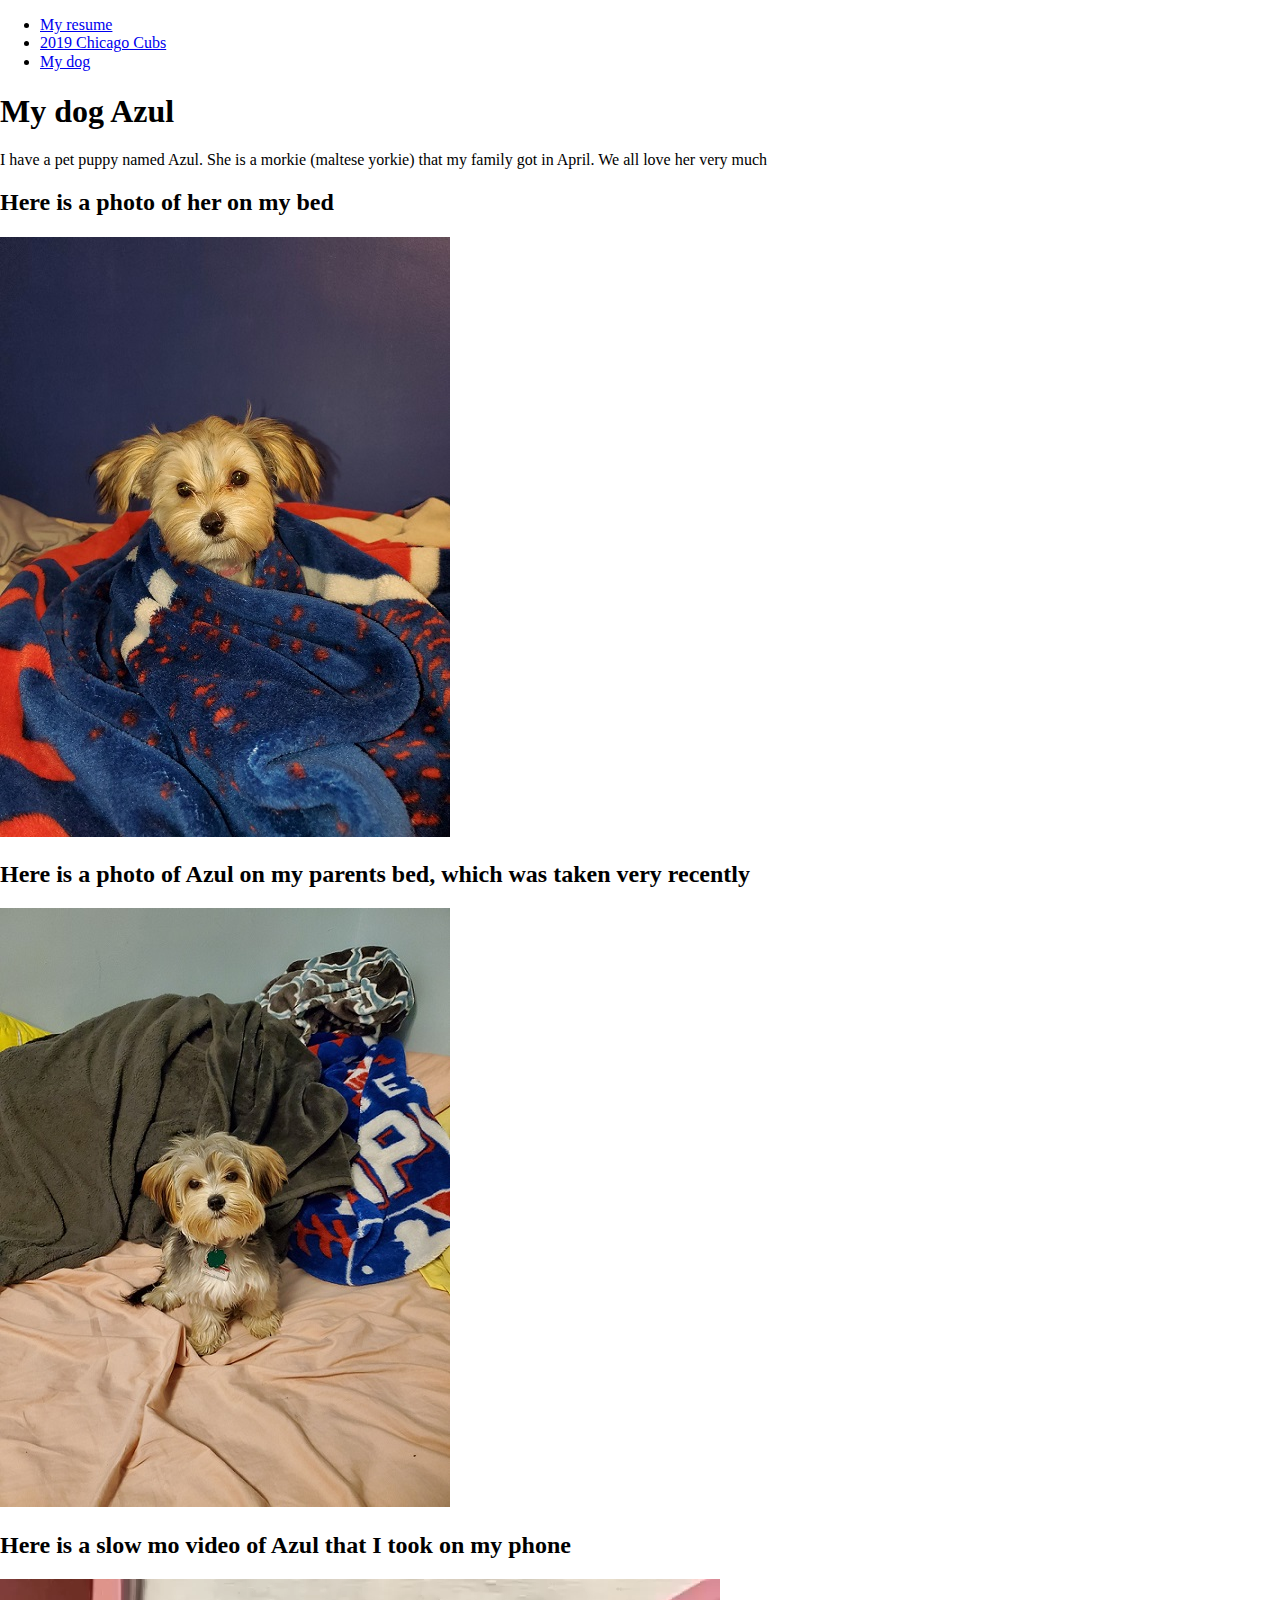
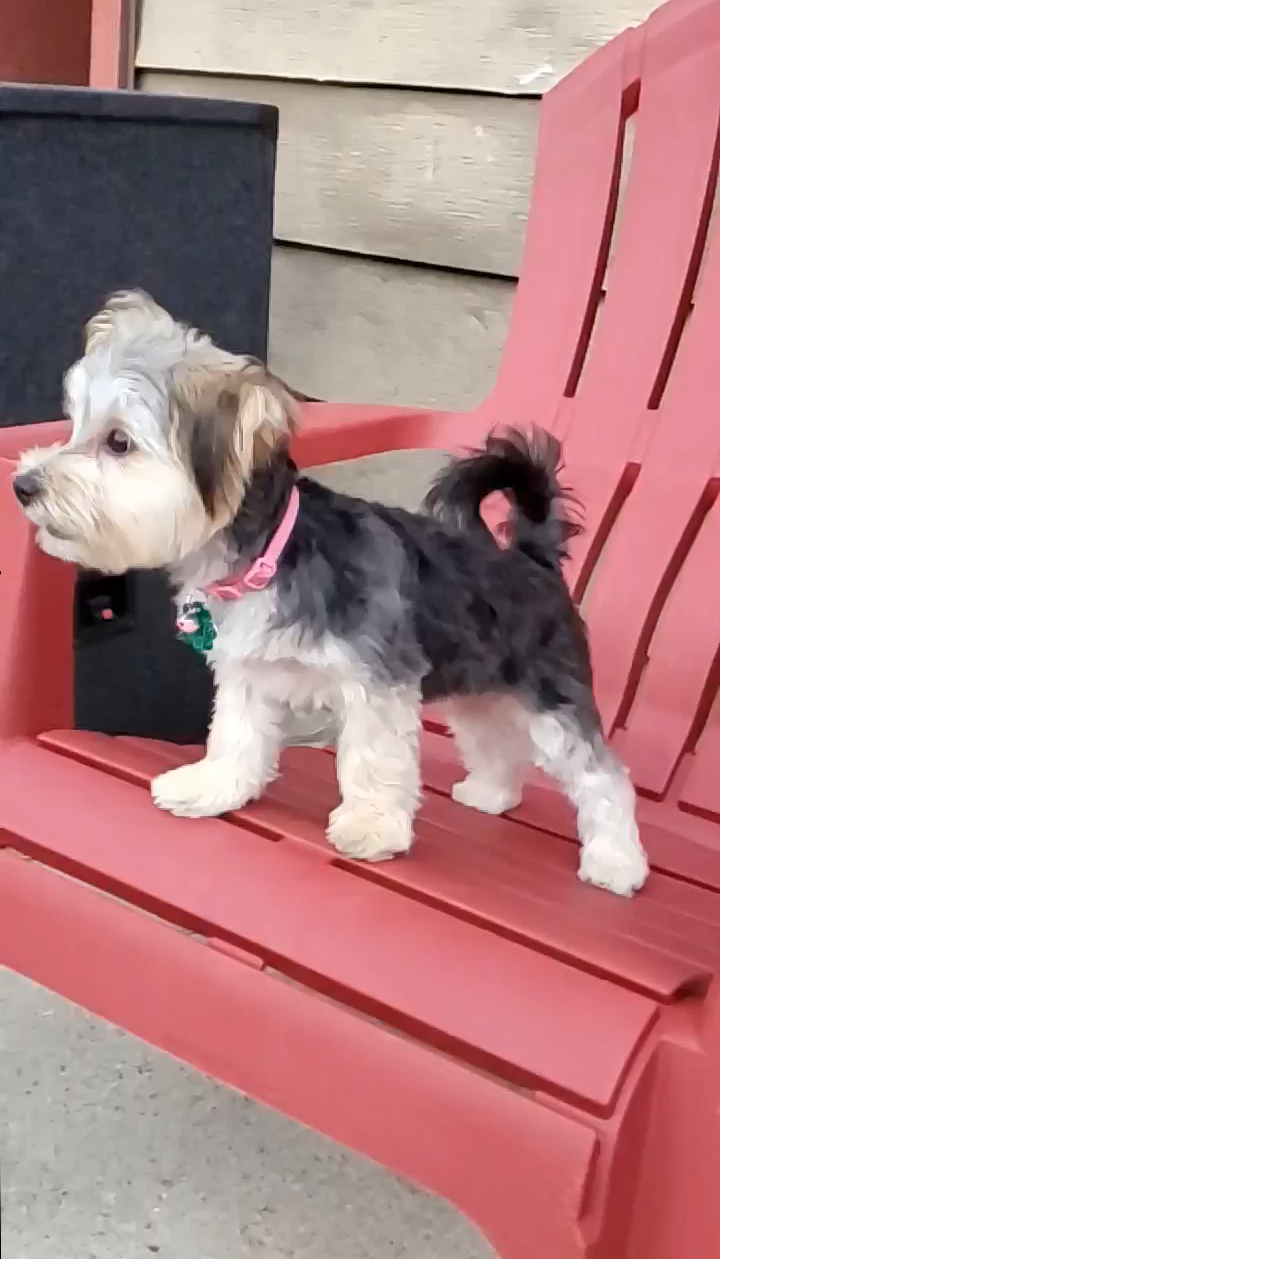
==== azul_page.html @ ef5378aa "added reset css link to cubs and azul pages" ====
<!DOCTYPE html>
<html lang="en">
  <head>
    <meta charset="UTF-8">
    <link rel="stylesheet" href="css/normalize.css"/>
    <title>My Dog</title>
  </head>
  <body>
    <nav>
      <ul>
        <li><a href="index.html">My resume</a>
        <li><a href="cubs_page.html">2019 Chicago Cubs</a>
        <li><a href="azul_page.html">My dog</a>
      </ul>
    </nav>
    <h1>My dog Azul</h1>
    <p>I have a pet puppy named Azul. She is a morkie (maltese yorkie) that my family got in April. We all love her very much</p>
    <h2>Here is a photo of her on my bed</h2>
    <img src="media/azul2.jpg" alt="Azul on bed">
    <h2>Here is a photo of Azul on my parents bed, which was taken very recently</h2>
    <img src="media/azul1.jpg" alt="Azul on parent's bed">
    <h2>Here is a slow mo video of Azul that I took on my phone</h2>
    <video width="720" height="1280" controls>
      <source src="media/azulVideo.mp4" type="video/mp4">
    </video>
  </body>
 </html>
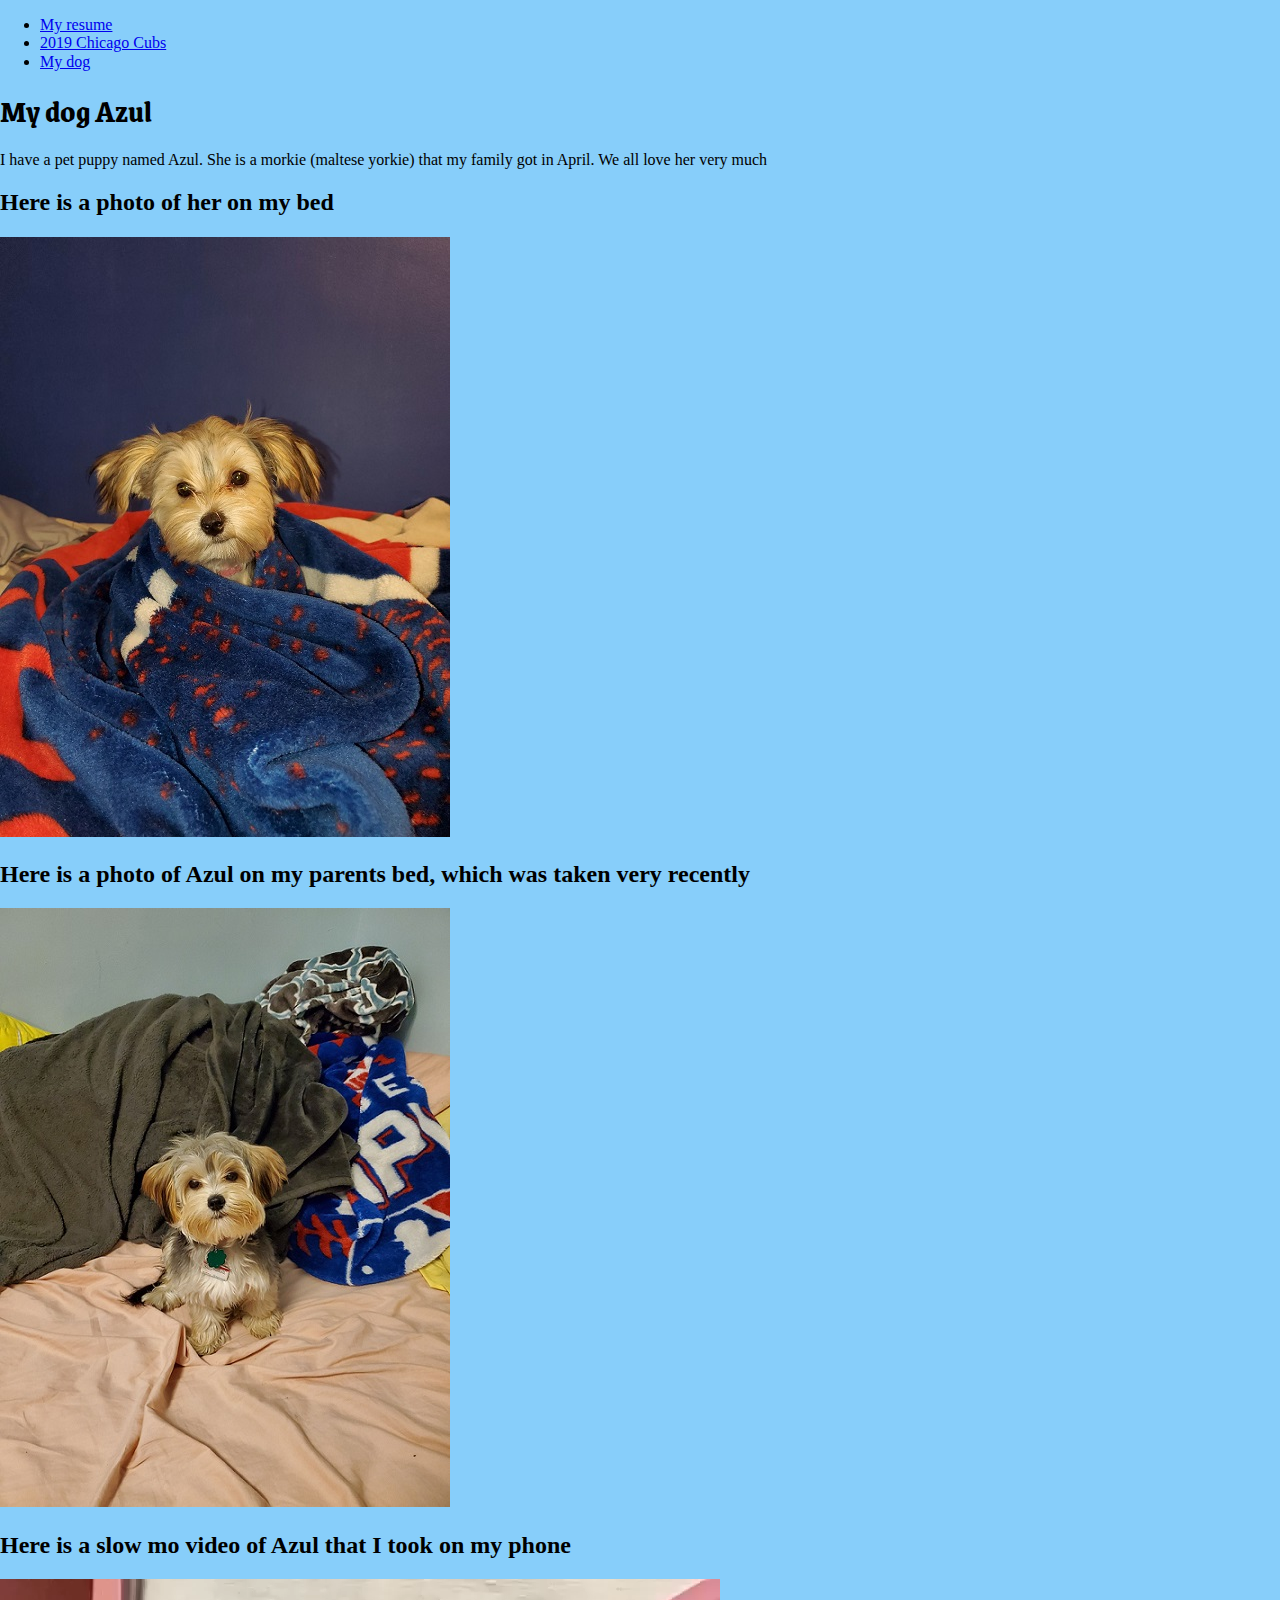
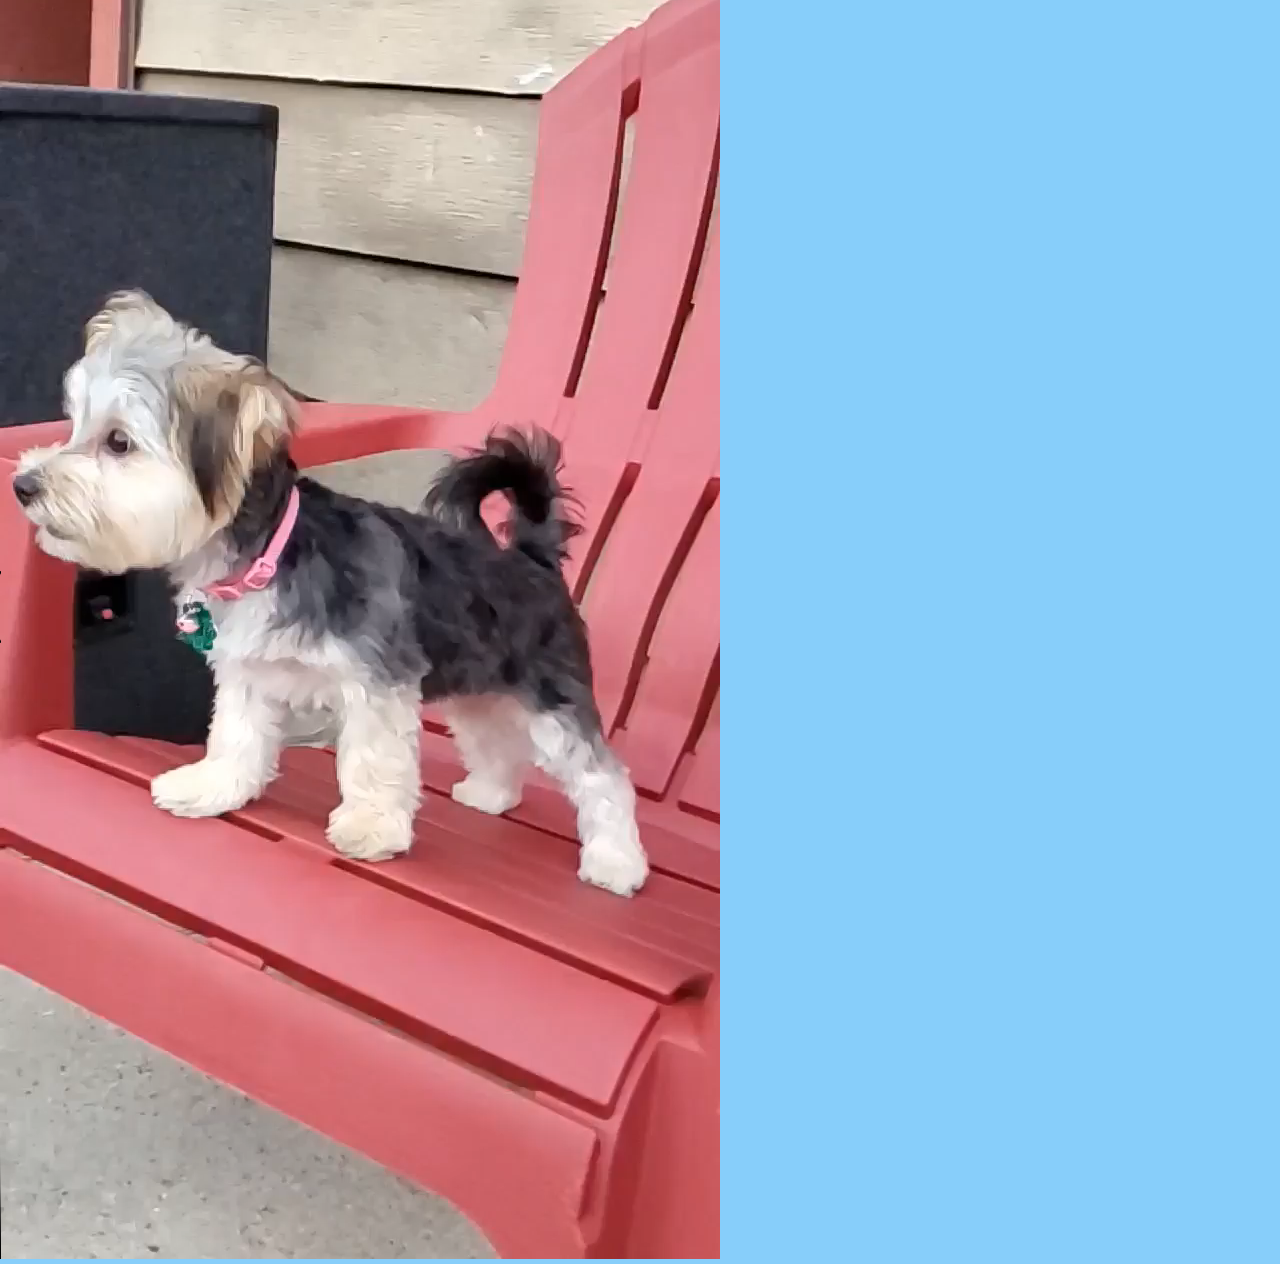
==== commit a1c5d4e1: "added css" ====
--- a/azul_page.html
+++ b/azul_page.html
@@ -3,6 +3,8 @@
   <head>
     <meta charset="UTF-8">
     <link rel="stylesheet" href="css/normalize.css"/>
+	<link rel="stylesheet" href="css/style.css"/>
+	<link href="https://fonts.googleapis.com/css?family=Grenze&display=swap" rel="stylesheet">
     <title>My Dog</title>
   </head>
   <body>
--- a/css/style.css
+++ b/css/style.css
@@ -0,0 +1,9 @@
+body {
+	background-color: rgb(135,206,250)
+}
+h1 {
+	font-family: 'Grenze', serif;
+}
+p {
+	font-family: "Palatino Linotype", "Book Antiqua", Palatino, serif
+}
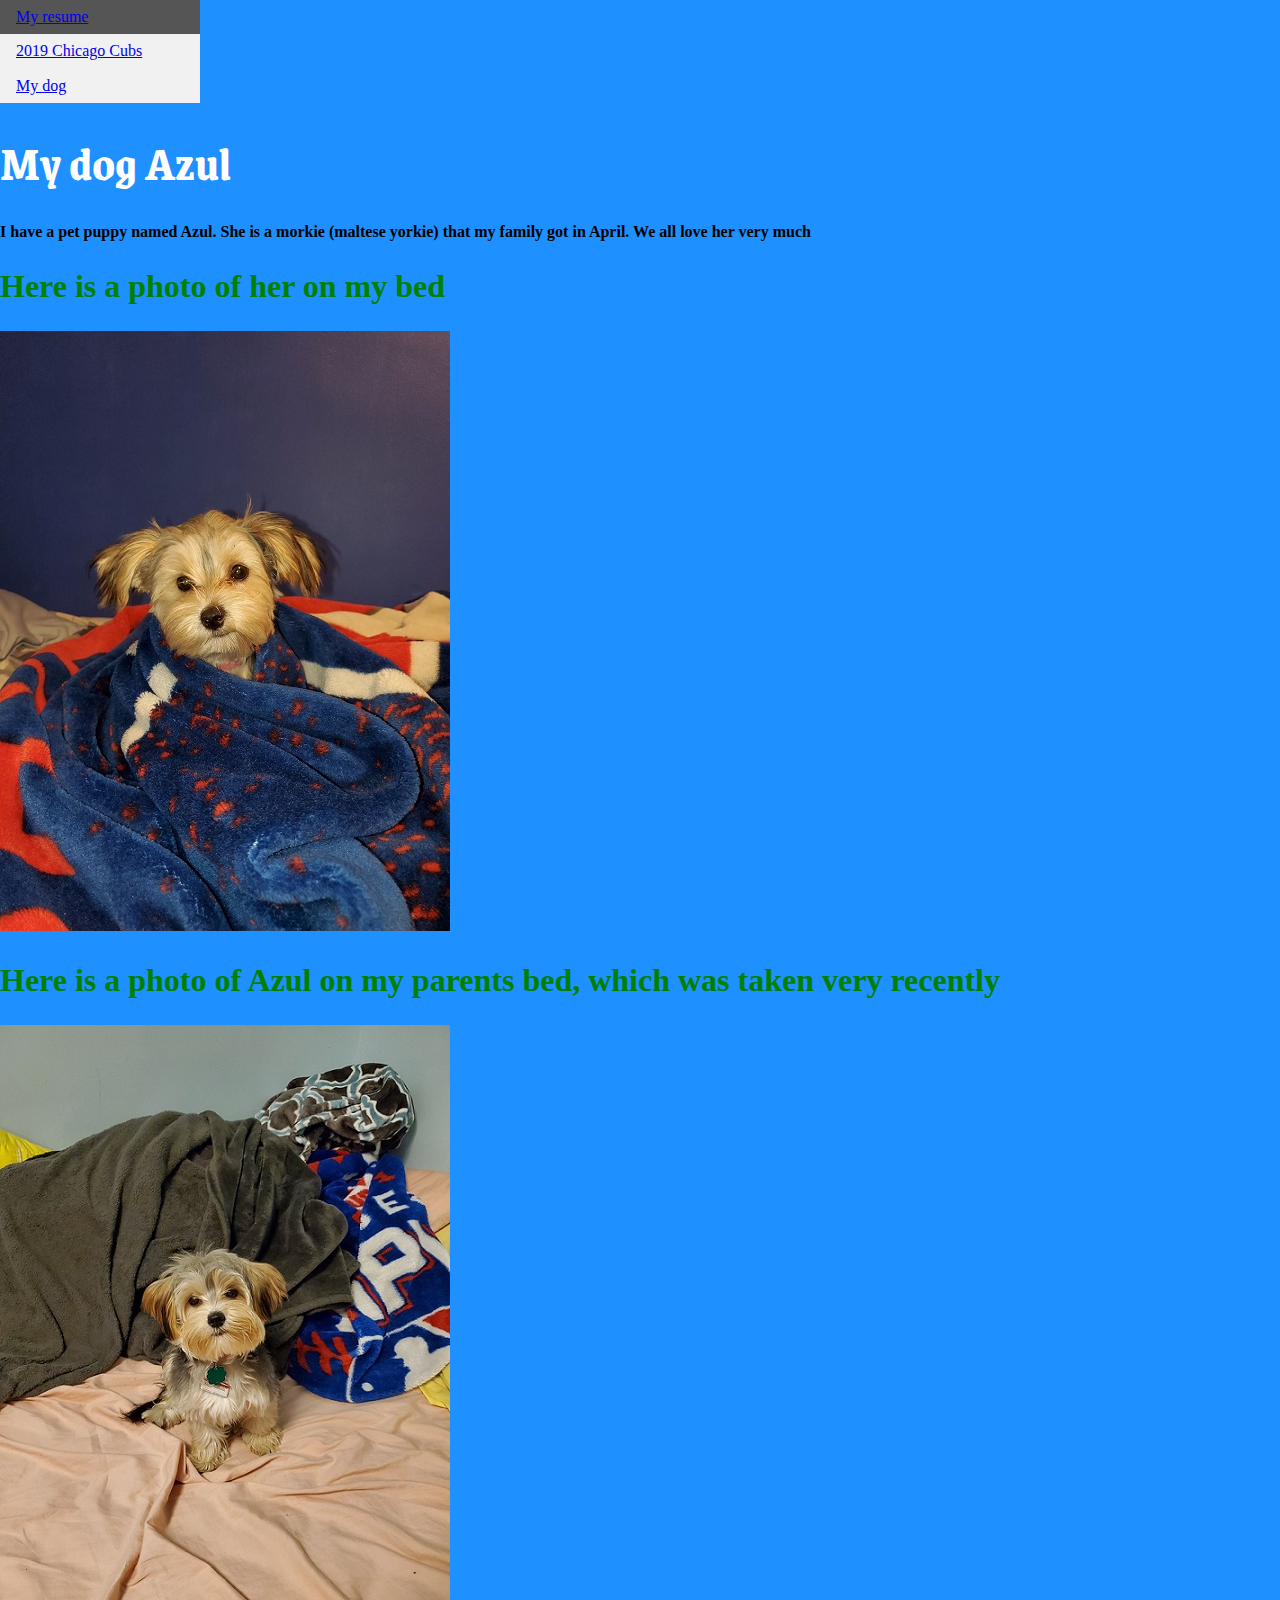
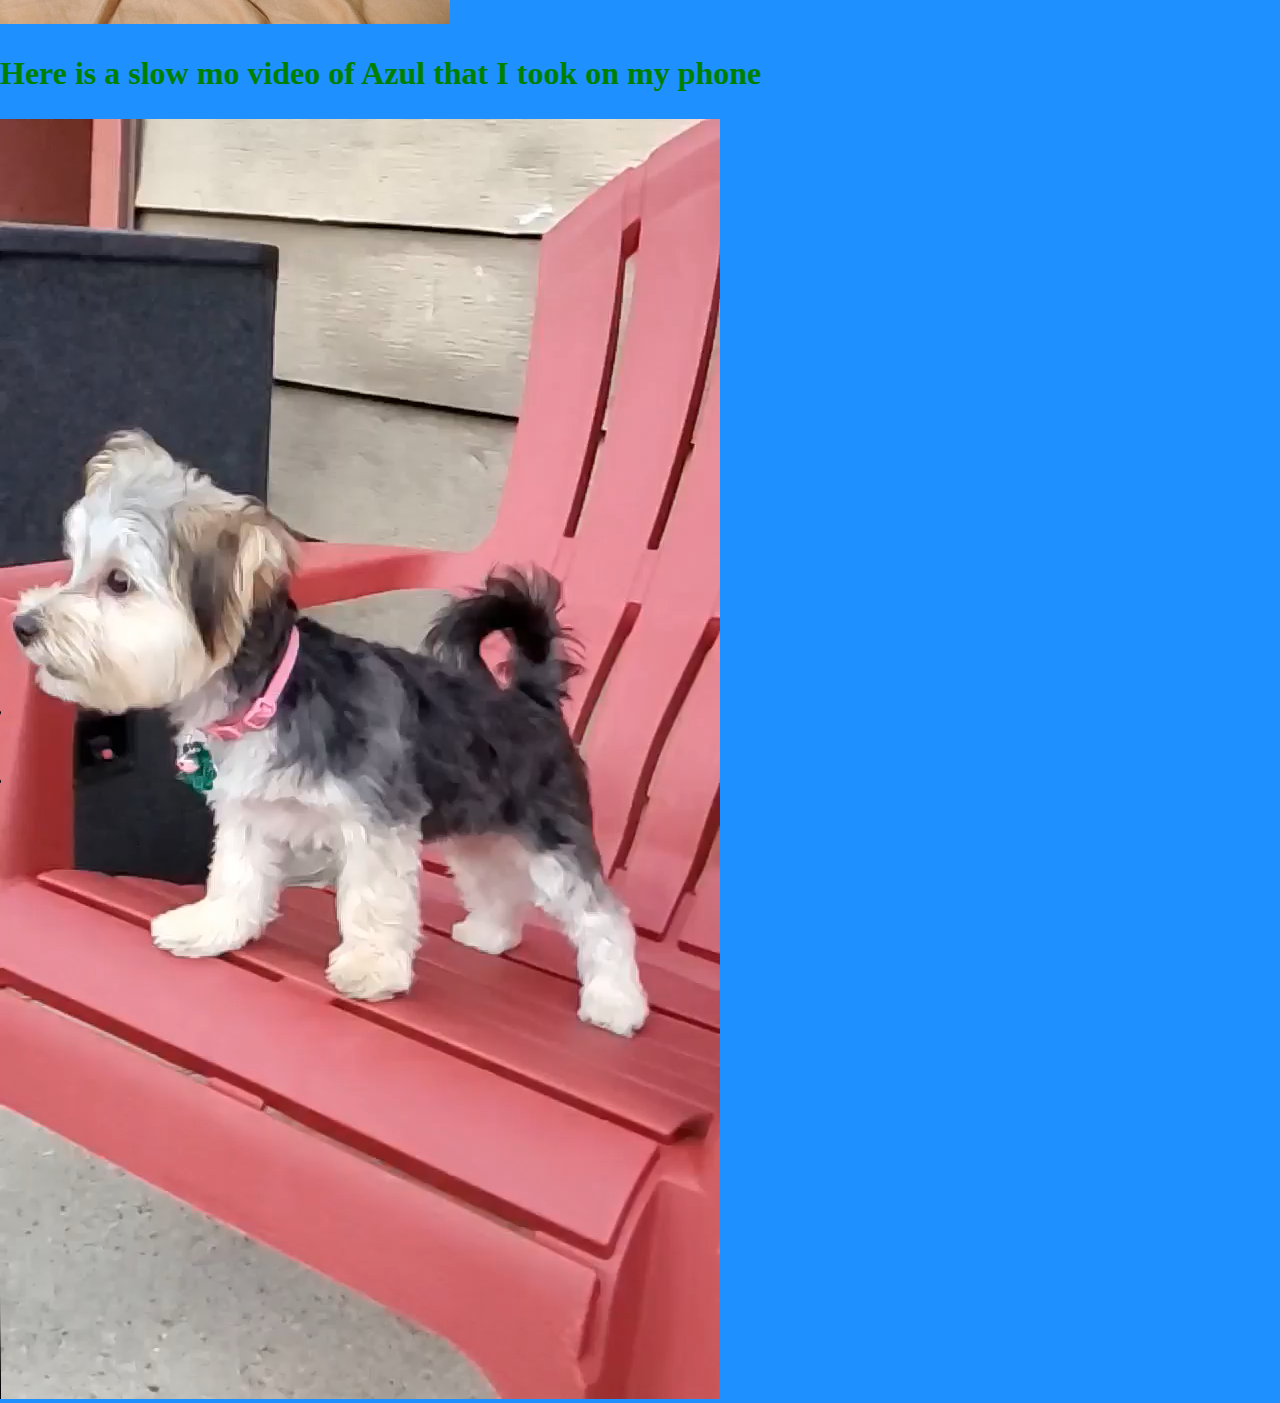
==== commit afbc2f7c: "made the nav cooler" ====
--- a/azul_page.html
+++ b/azul_page.html
@@ -3,16 +3,16 @@
   <head>
     <meta charset="UTF-8">
     <link rel="stylesheet" href="css/normalize.css"/>
-	<link rel="stylesheet" href="css/style.css"/>
-	<link href="https://fonts.googleapis.com/css?family=Grenze&display=swap" rel="stylesheet">
+    <link rel="stylesheet" href="css/style.css"/>
+    <link href="https://fonts.googleapis.com/css?family=Grenze&display=swap" rel="stylesheet">
     <title>My Dog</title>
   </head>
   <body>
     <nav>
-      <ul>
-        <li><a href="index.html">My resume</a>
-        <li><a href="cubs_page.html">2019 Chicago Cubs</a>
-        <li><a href="azul_page.html">My dog</a>
+      <ul class="nav">
+        <li class="nav"><a href="index.html">My resume</a>
+        <li class="nav"><a href="cubs_page.html">2019 Chicago Cubs</a>
+        <li class="nav"><a href="azul_page.html">My dog</a>
       </ul>
     </nav>
     <h1>My dog Azul</h1>
--- a/css/style.css
+++ b/css/style.css
@@ -1,9 +1,52 @@
 body {
-	background-color: rgb(135,206,250)
+  background-color: rgb(30,144,255)
+
 }
 h1 {
 	font-family: 'Grenze', serif;
+  color: white;
+  font-size: 3em;
+}
+h2 {
+  color: green;
+  font-size: 2em;
+}
+h3 {
+  color: rgb(178,34,34);
+  font-style: italic;
+  font-size: 1.5em
 }
 p {
-	font-family: "Palatino Linotype", "Book Antiqua", Palatino, serif
+	font-family: "Palatino Linotype", "Book Antiqua", Palatino, serif;
+  font-size: 100%;
+  font-weight: bold;
 }
+ul.a {
+  list-style-type: square;
+  background: rgb(178,34,34);
+  padding: 1em;
+  margin-right: 100em;
+}
+li.a {
+  background: #ffe5e5;
+}
+ul.nav {
+  list-style-type: none;
+  margin: 0;
+  padding: 0;
+  width: 200px;
+  background-color: #f1f1f1;
+}
+li.nav {
+  display: block;
+  color: #000;
+  padding: 8px 16px;
+  text-decoration: none;
+}
+li.nav:hover {
+  background-color: #555;
+  color: white;
+}
+#work {
+  color: black;
+}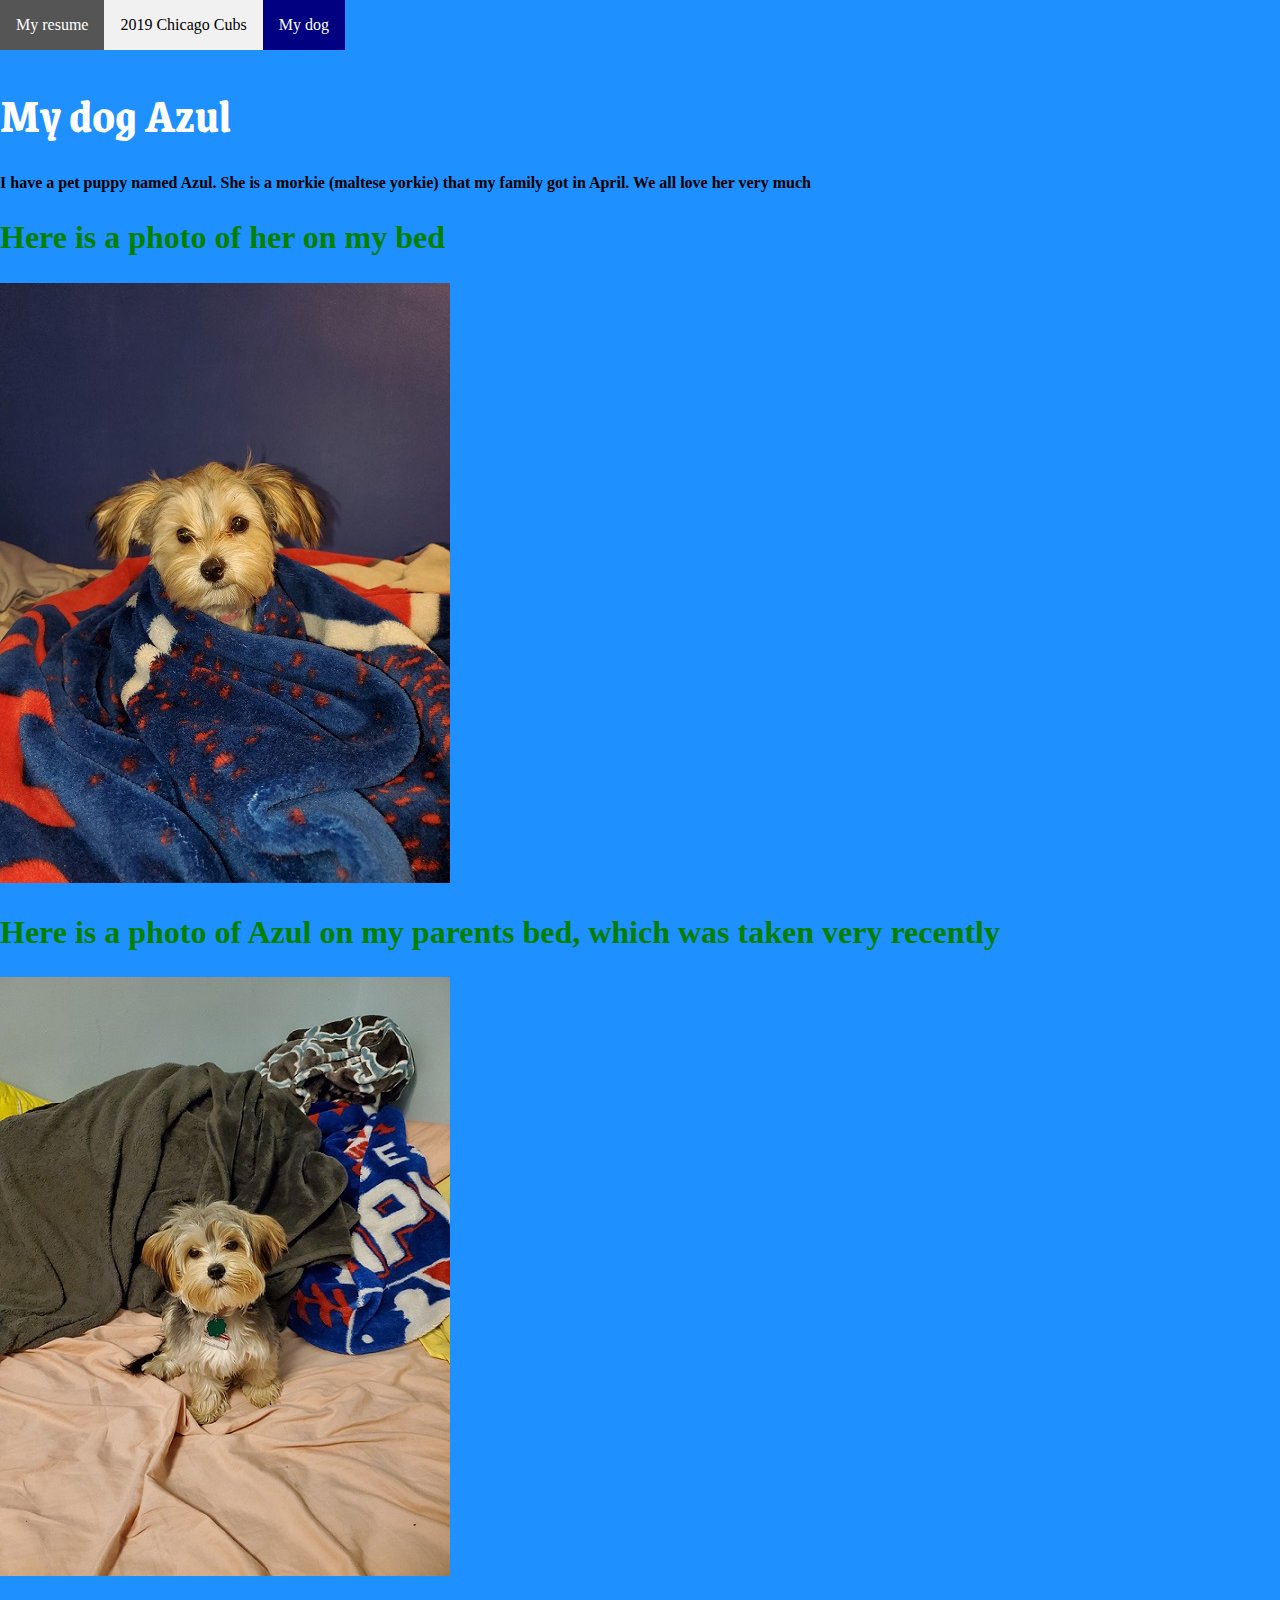
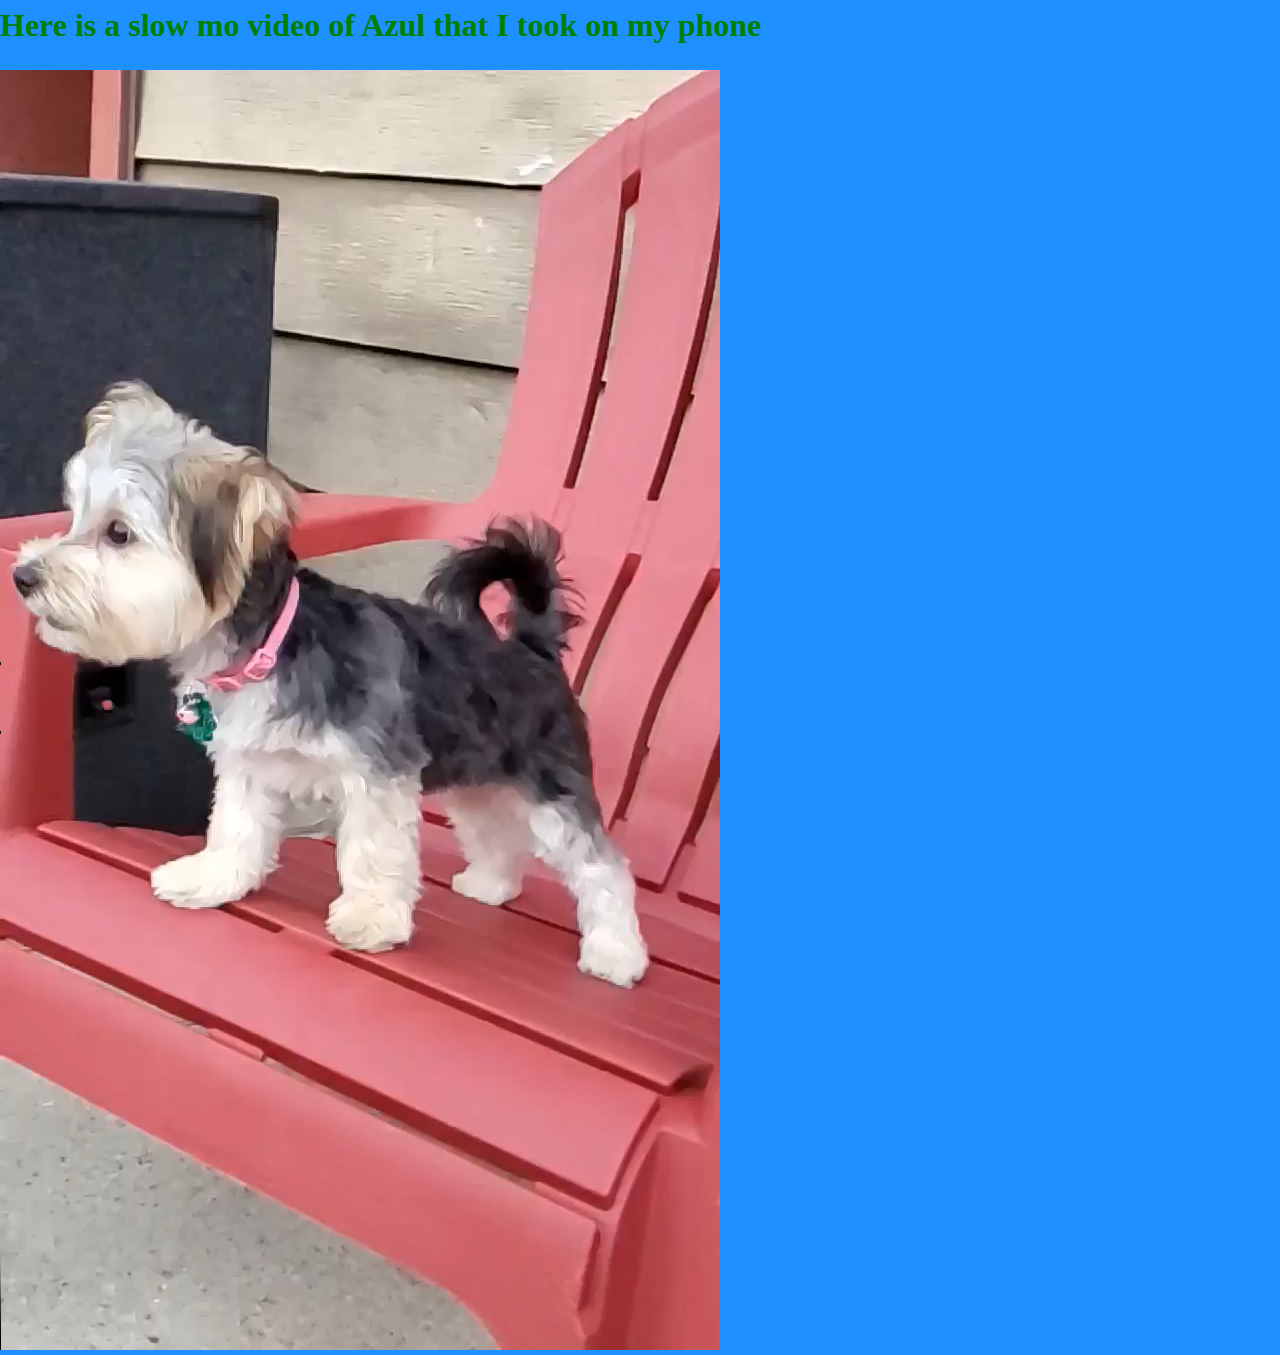
==== commit a5a07311: "currently updating nav to try and make it centered" ====
--- a/azul_page.html
+++ b/azul_page.html
@@ -8,11 +8,11 @@
     <title>My Dog</title>
   </head>
   <body>
-    <nav>
-      <ul class="nav">
-        <li class="nav"><a href="index.html">My resume</a>
-        <li class="nav"><a href="cubs_page.html">2019 Chicago Cubs</a>
-        <li class="nav"><a href="azul_page.html">My dog</a>
+    <nav id="nav_bar">
+      <ul>
+        <li><a href="index.html">My resume</a>
+        <li><a href="cubs_page.html">2019 Chicago Cubs</a>
+        <li><a class="active" href="azul_page.html">My dog</a>
       </ul>
     </nav>
     <h1>My dog Azul</h1>
--- a/css/style.css
+++ b/css/style.css
@@ -25,25 +25,38 @@
   list-style-type: square;
   background: rgb(178,34,34);
   padding: 1em;
+  width: 20em;
   margin-right: 100em;
 }
 li.a {
   background: #ffe5e5;
+  text-align: left;
 }
-ul.nav {
+nav#nav_bar ul {
   list-style-type: none;
   margin: 0;
   padding: 0;
-  width: 200px;
+  overflow: hidden;
+  text-align: center;
+  display: inline-block;
+}
+nav#nav_bar ul li {
+  float: left;
+  position: relative;
   background-color: #f1f1f1;
 }
-li.nav {
+nav#nav_bar ul li a {
   display: block;
   color: #000;
-  padding: 8px 16px;
+  padding: 1em 1em;
+  text-align: center;
   text-decoration: none;
 }
-li.nav:hover {
+nav#nav_bar ul li a.active {
+  background-color: rgb(0,0,128);
+  color: white;
+}
+nav#nav_bar ul li a:hover:not(.active) {
   background-color: #555;
   color: white;
 }
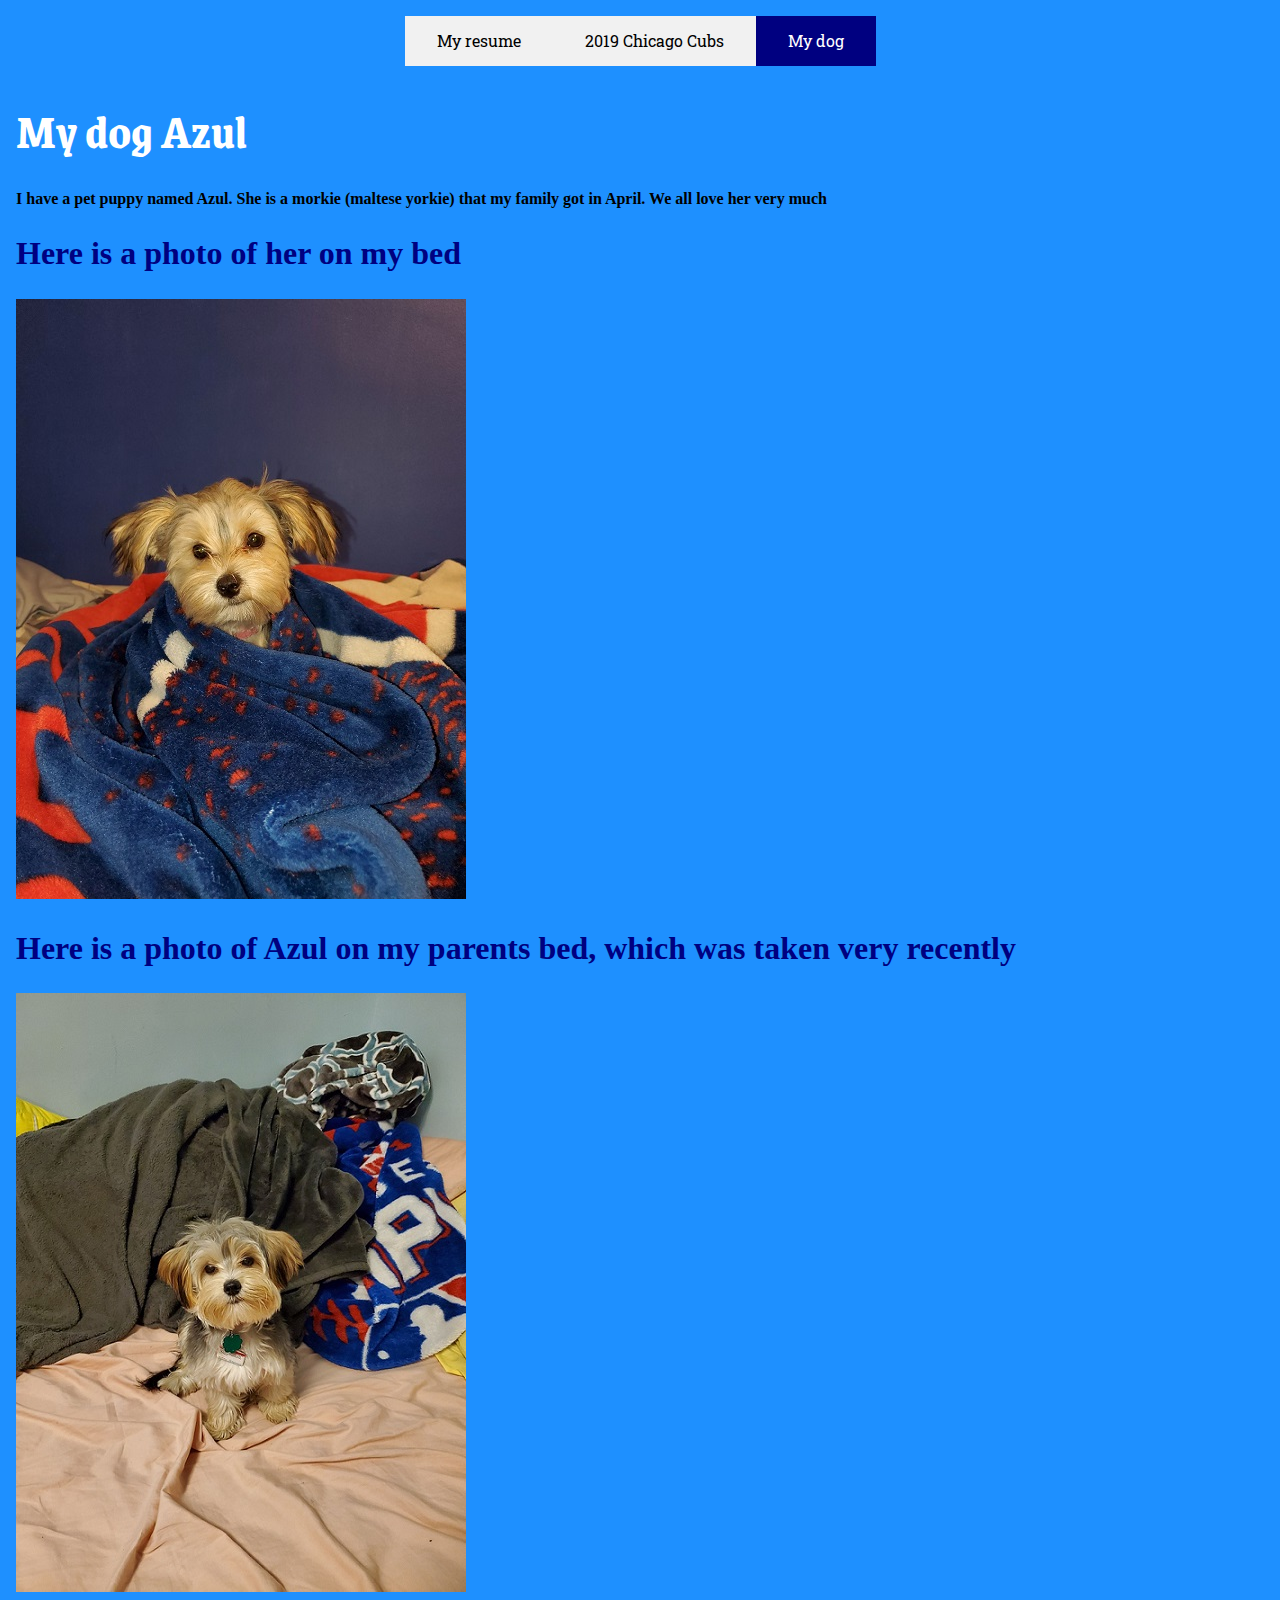
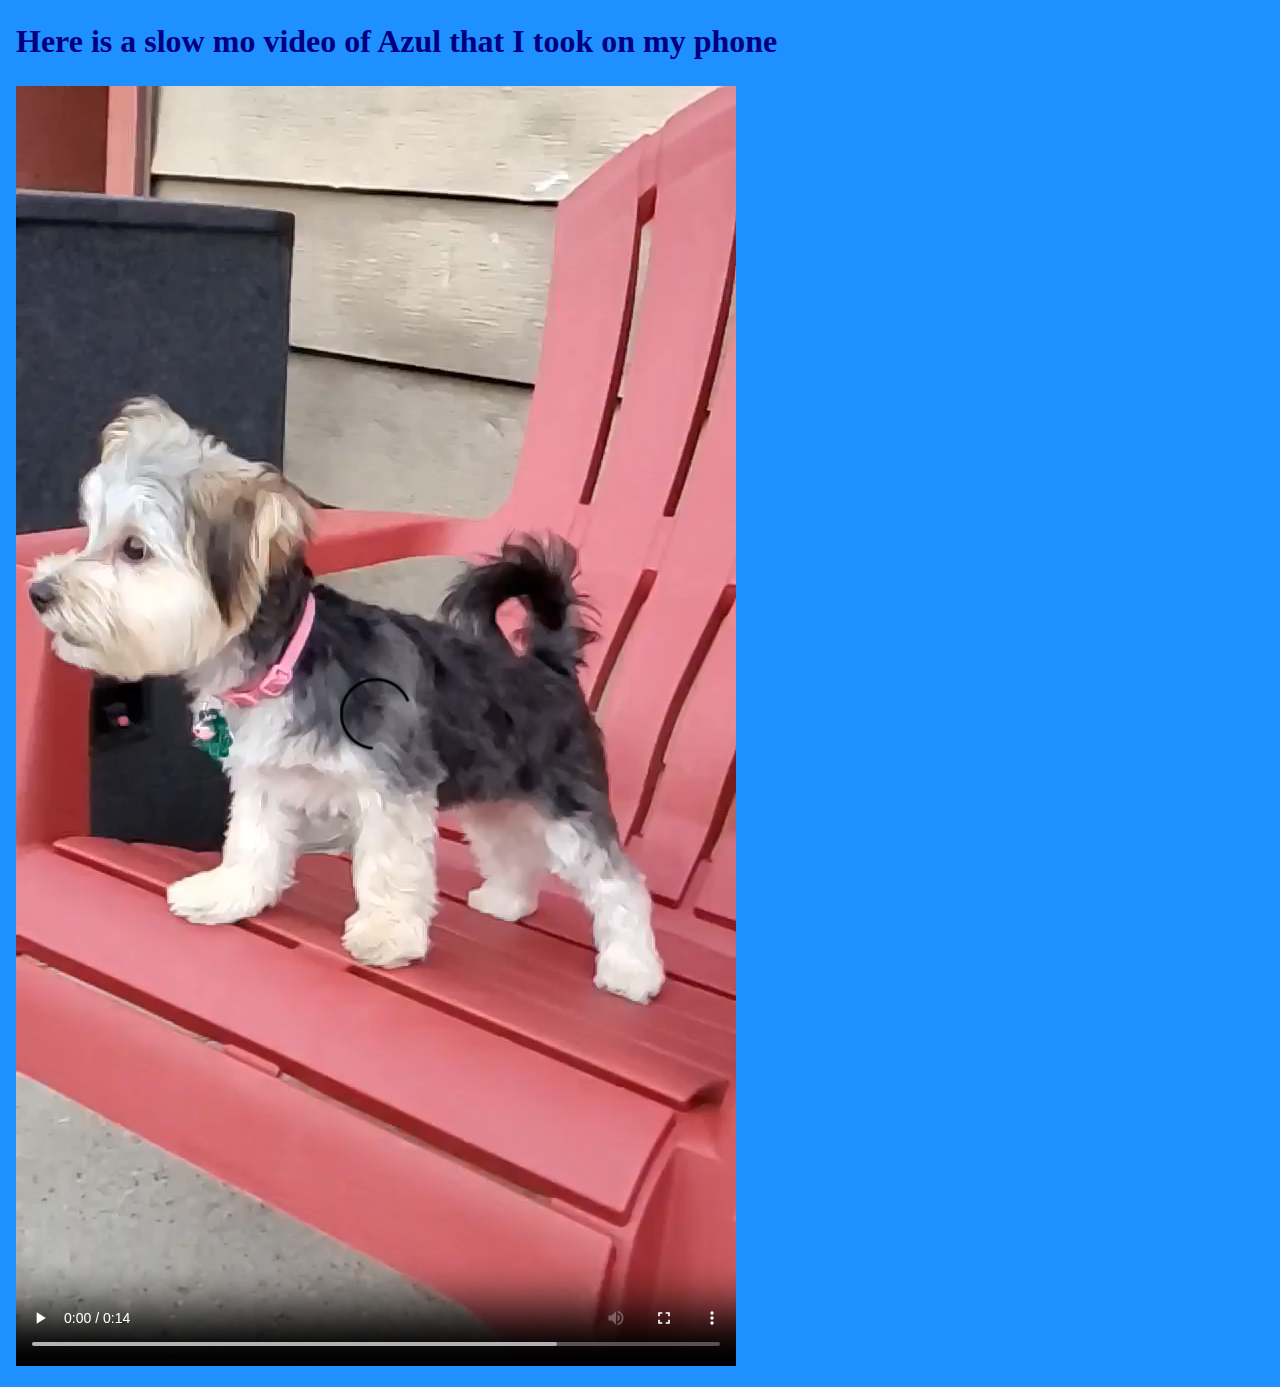
==== commit 1185a62c: "added some customization for cub page" ====
--- a/azul_page.html
+++ b/azul_page.html
@@ -5,6 +5,7 @@
     <link rel="stylesheet" href="css/normalize.css"/>
     <link rel="stylesheet" href="css/style.css"/>
     <link href="https://fonts.googleapis.com/css?family=Grenze&display=swap" rel="stylesheet">
+    <link href="https://fonts.googleapis.com/css?family=Roboto+Slab&display=swap" rel="stylesheet">
     <title>My Dog</title>
   </head>
   <body>
--- a/css/style.css
+++ b/css/style.css
@@ -1,6 +1,7 @@
+/*Stuff for all 5 pages*/
 body {
-  background-color: rgb(30,144,255)
-
+  background-color: rgb(30,144,255);
+  margin: 1em;
 }
 h1 {
 	font-family: 'Grenze', serif;
@@ -8,7 +9,7 @@
   font-size: 3em;
 }
 h2 {
-  color: green;
+  color: rgb(0,0,128);
   font-size: 2em;
 }
 h3 {
@@ -21,23 +22,14 @@
   font-size: 100%;
   font-weight: bold;
 }
-ul.a {
-  list-style-type: square;
-  background: rgb(178,34,34);
-  padding: 1em;
-  width: 20em;
-  margin-right: 100em;
-}
-li.a {
-  background: #ffe5e5;
-  text-align: left;
+nav#nav_bar {
+  text-align: center;
 }
 nav#nav_bar ul {
   list-style-type: none;
   margin: 0;
   padding: 0;
   overflow: hidden;
-  text-align: center;
   display: inline-block;
 }
 nav#nav_bar ul li {
@@ -48,18 +40,76 @@
 nav#nav_bar ul li a {
   display: block;
   color: #000;
-  padding: 1em 1em;
+  padding: 1em 2em;
   text-align: center;
   text-decoration: none;
+  font-family: 'Roboto Slab', serif; 
 }
 nav#nav_bar ul li a.active {
   background-color: rgb(0,0,128);
   color: white;
 }
 nav#nav_bar ul li a:hover:not(.active) {
-  background-color: #555;
+  background-color: rgb(255,0,0);
+  color: white;
+}
+
+/*Stuff for index.html*/
+#body-fixed {
+  background-color: rgb(30,144,255);
+  width:auto;
+  margin-left: auto;
+	margin-right: auto;
+}
+#basic-info {
+  background: radial-gradient(#1CB5E0 0%, #000851 100%);
+  width: 20%;
+  text-align: center;
   color: white;
 }
 #work {
   color: black;
+  font-family: 'Times New Roman', Times, serif;
+  font-size: 1em;
+  background: radial-gradient(#00C9FF 0%, #92FE9D 100%);
+  list-style-type: square;
+  padding: 1em;
+  width: 20em;
+  margin-right: 100em;
+}
+#skills{
+  color: black;
+  font-family: 'Times New Roman', Times, serif;
+  font-size: 1em;
+  background: radial-gradient(#00C9FF 0%, #92FE9D 100%);
+  list-style-type: square;
+  padding: 1em;
+  width: 20em;
+  margin-right: 100em;
+}
+
+/* stuff for cubs_page.html */
+#body-fluid {
+  width: 100%;
+  height: 100%;
+  background-image: url(http://chicago.cubs.mlb.com/chc/wrigleyfield100/images/wallpaper4.jpg);
+  background-repeat: no-repeat;
+  background-position: center;
+  background-size: cover;
+}
+img.cubsLogo {
+  border-radius: 50%;
+  float: right;
+}
+#record {
+  font-family: 'Grenze', serif;
+  color: aqua;
+  font-size: 2em;
+}
+h2.lineup {
+  color: rgb(255, 0, 0);
+  font-size: 2em;
+}
+#lineup {
+  color: white;
 }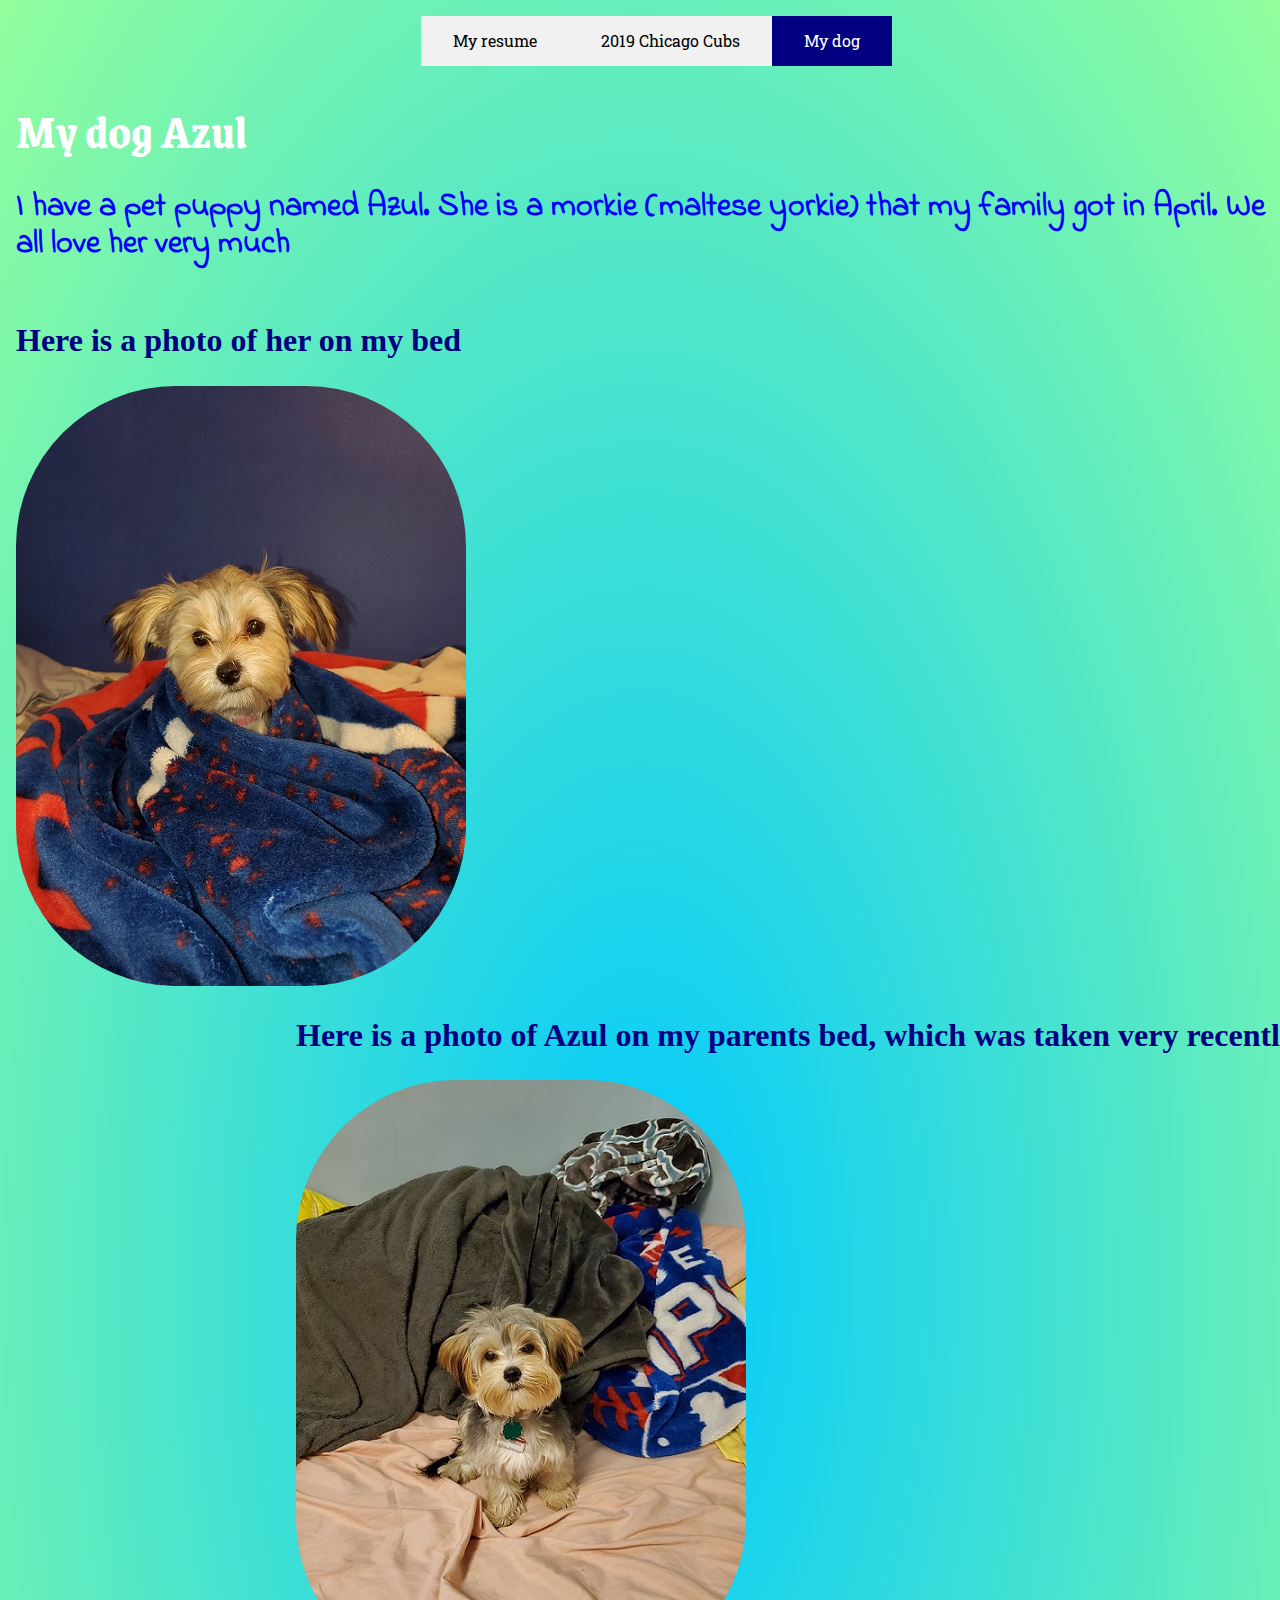
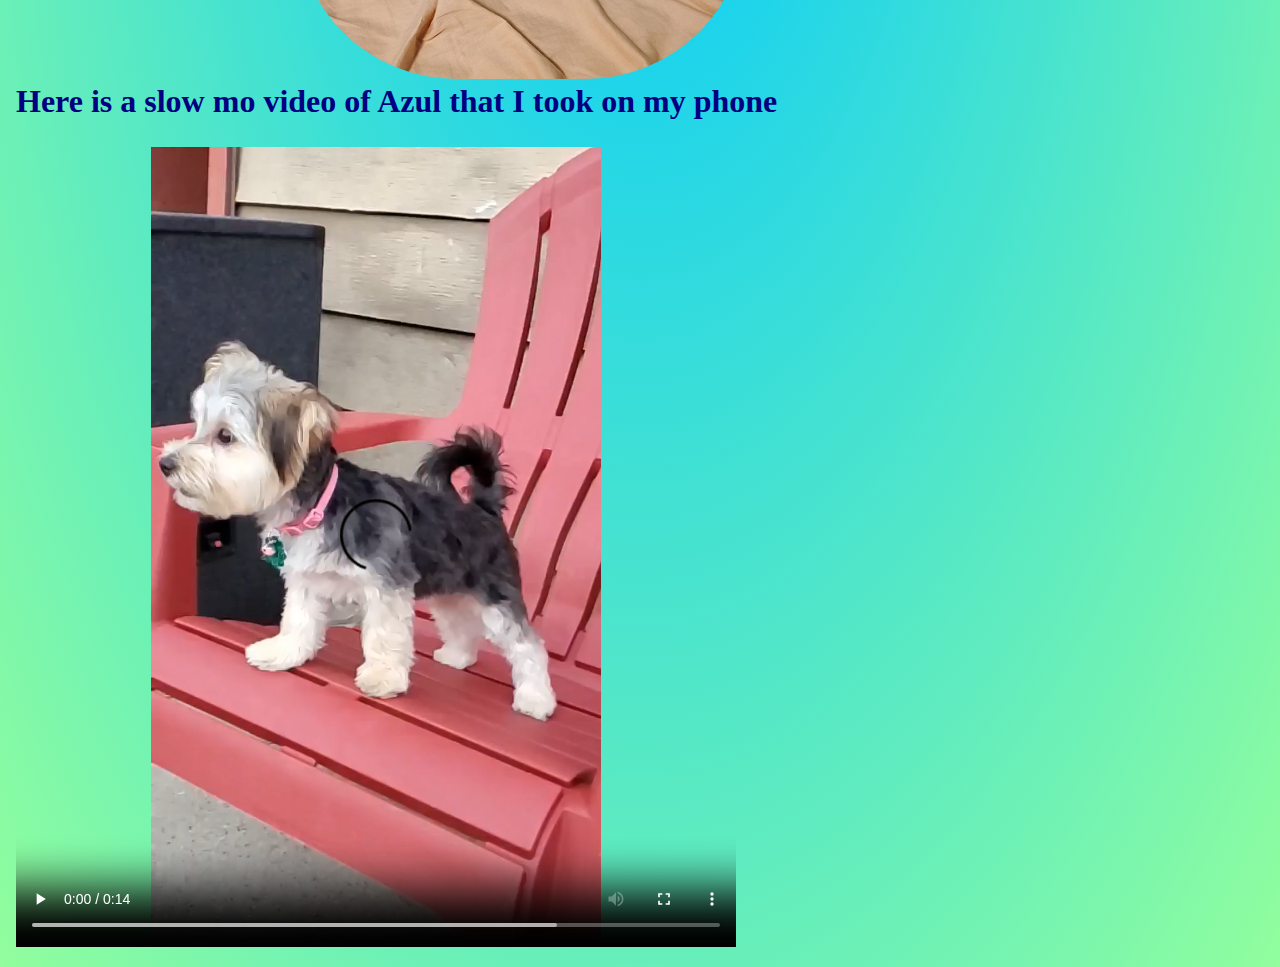
==== commit 7b46854d: "possible final commit" ====
--- a/azul_page.html
+++ b/azul_page.html
@@ -6,6 +6,7 @@
     <link rel="stylesheet" href="css/style.css"/>
     <link href="https://fonts.googleapis.com/css?family=Grenze&display=swap" rel="stylesheet">
     <link href="https://fonts.googleapis.com/css?family=Roboto+Slab&display=swap" rel="stylesheet">
+    <link href="https://fonts.googleapis.com/css?family=Indie+Flower&display=swap" rel="stylesheet">
     <title>My Dog</title>
   </head>
   <body>
@@ -17,13 +18,17 @@
       </ul>
     </nav>
     <h1>My dog Azul</h1>
-    <p>I have a pet puppy named Azul. She is a morkie (maltese yorkie) that my family got in April. We all love her very much</p>
-    <h2>Here is a photo of her on my bed</h2>
-    <img src="media/azul2.jpg" alt="Azul on bed">
+    <p class="dog">I have a pet puppy named Azul. She is a morkie (maltese yorkie) that my family got in April. We all love her very much</p>
+    <div id="tonyBed">
+      <h2>Here is a photo of her on my bed</h2>
+      <img class="bed" src="media/azul2.jpg" alt="Azul on bed">
+    </div>
+    <div id="parentsBed">
     <h2>Here is a photo of Azul on my parents bed, which was taken very recently</h2>
-    <img src="media/azul1.jpg" alt="Azul on parent's bed">
+    <img class="bed" src="media/azul1.jpg" alt="Azul on parent's bed">
+    </div>
     <h2>Here is a slow mo video of Azul that I took on my phone</h2>
-    <video width="720" height="1280" controls>
+    <video class="chair" width="720" height="1280" controls>
       <source src="media/azulVideo.mp4" type="video/mp4">
     </video>
   </body>
--- a/css/style.css
+++ b/css/style.css
@@ -1,7 +1,9 @@
 /*Stuff for all 5 pages*/
 body {
-  background-color: rgb(30,144,255);
+  background: radial-gradient(#00C9FF 0%, #92FE9D 100%);
   margin: 1em;
+  width: 100%;
+  height: 100%;
 }
 h1 {
 	font-family: 'Grenze', serif;
@@ -11,6 +13,7 @@
 h2 {
   color: rgb(0,0,128);
   font-size: 2em;
+  clear: both;
 }
 h3 {
   color: rgb(178,34,34);
@@ -56,7 +59,7 @@
 
 /*Stuff for index.html*/
 #body-fixed {
-  background-color: rgb(30,144,255);
+  background: rgb(30,144,255);
   width:auto;
   margin-left: auto;
 	margin-right: auto;
@@ -66,6 +69,16 @@
   width: 20%;
   text-align: center;
   color: white;
+}
+#iit {
+  background: radial-gradient(#FC466B 0%, #3F5EFB 100%);
+  width: 20%;
+  text-align: center;
+}
+p.laneTech {
+  background: linear-gradient(90deg, #9ebd13 0%, #008552 100%);
+  width: 20%;
+  text-align: center;
 }
 #work {
   color: black;
@@ -112,4 +125,24 @@
 }
 #lineup {
   color: white;
+}
+/* stuff for azul_page.html */
+#tonyBed {
+  float: left;
+}
+img.bed {
+  border-radius: 10em;
+}
+#parentsBed {
+  float: right;
+}
+video.chair {
+  height: 50em;
+  max-width: 100%;
+  max-height: 100%;
+}
+p.dog {
+  font-family: 'Indie Flower', cursive;
+  font-size: 2em;
+  color: blue;
 }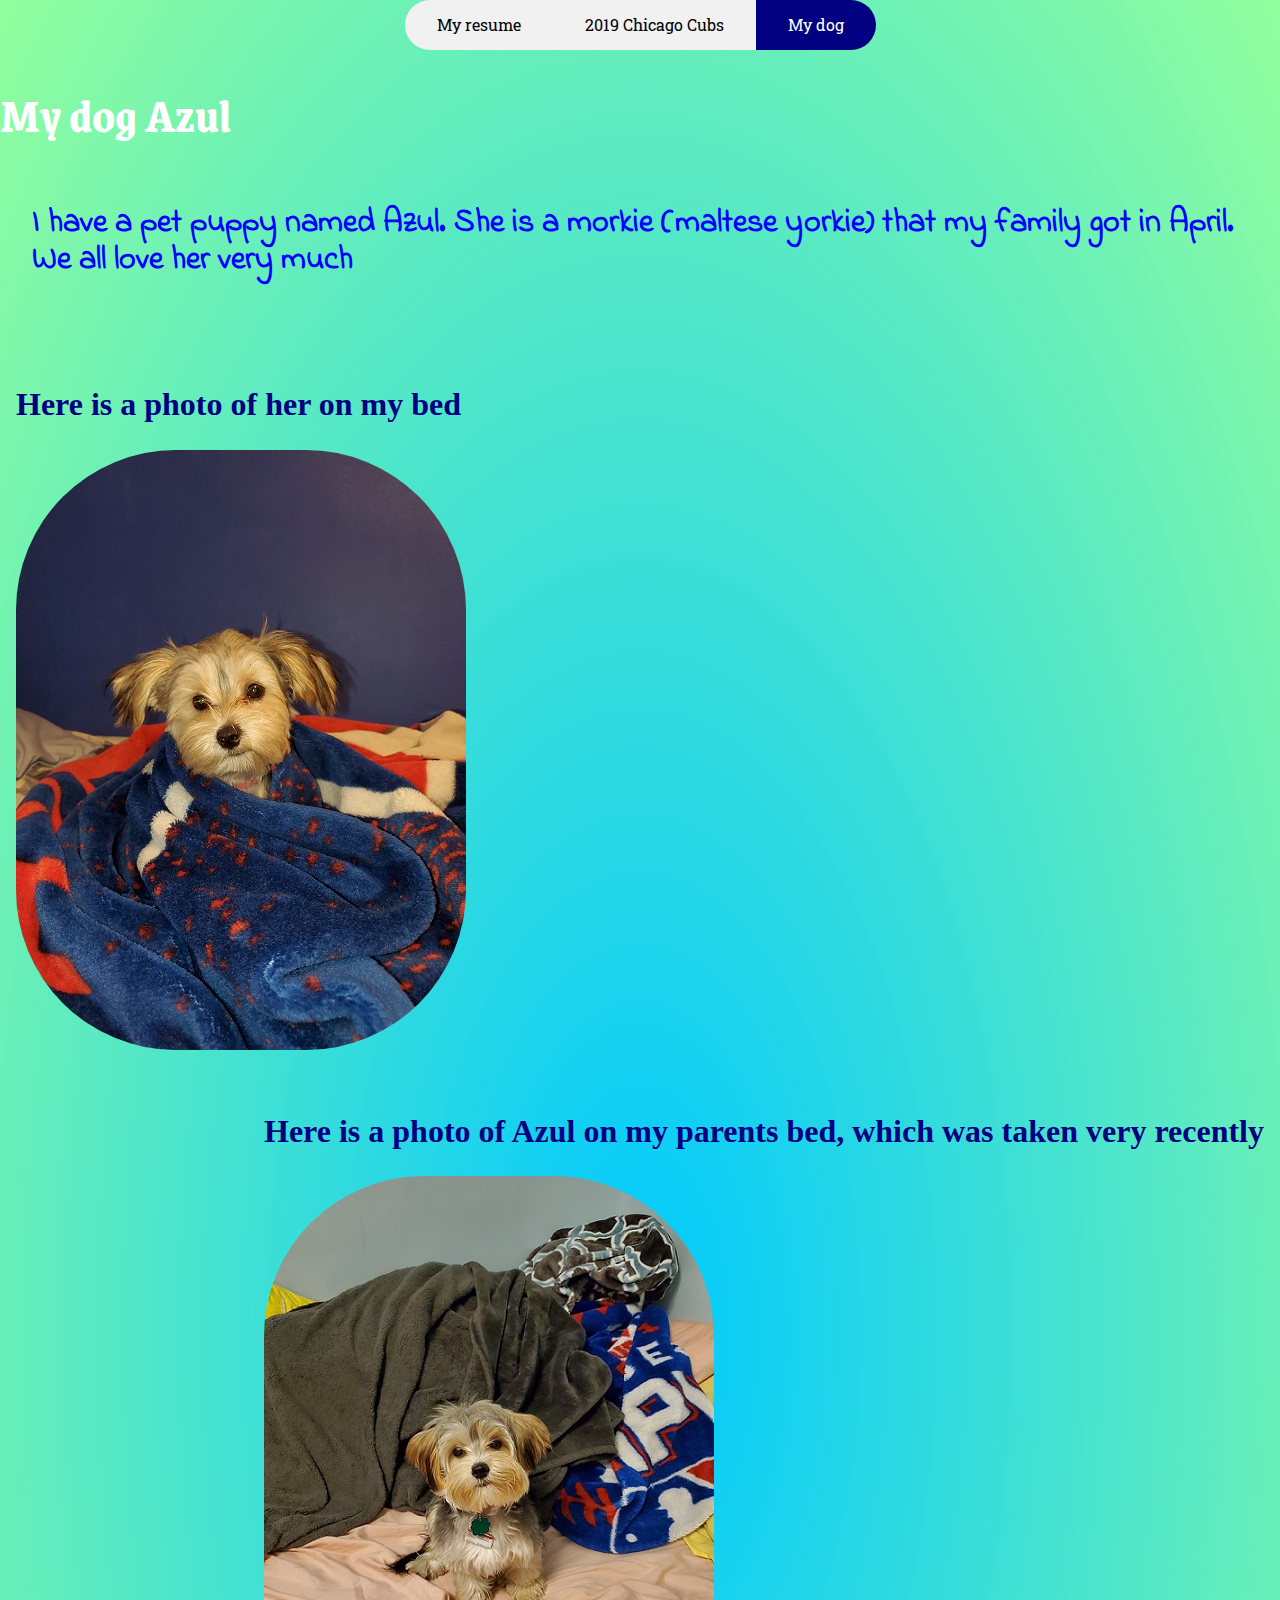
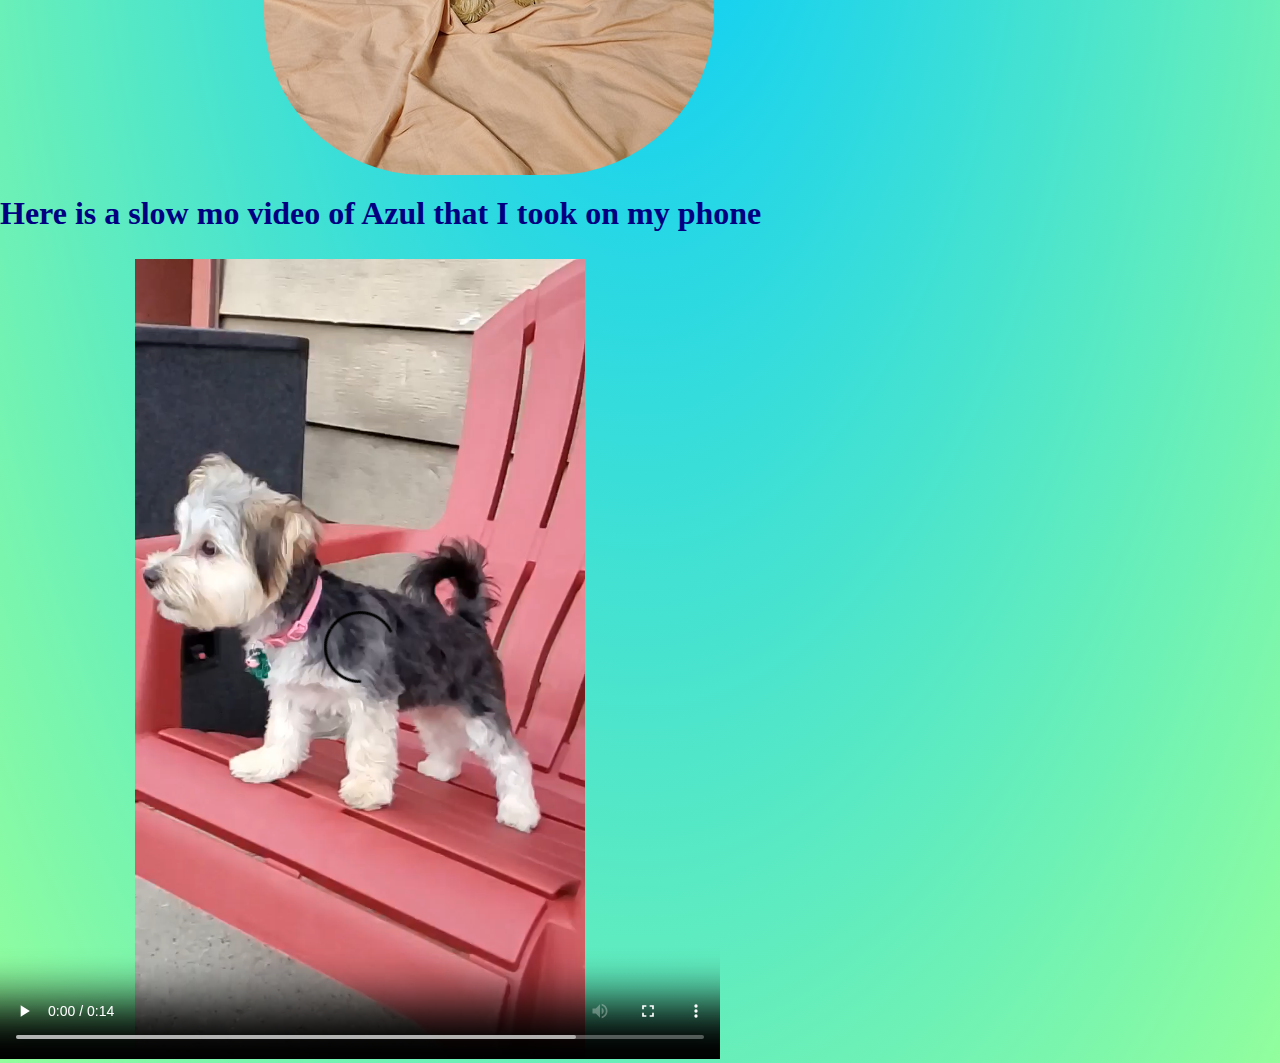
==== commit 26fcd2dd: "changed some things to appease the criticism" ====
--- a/azul_page.html
+++ b/azul_page.html
@@ -4,9 +4,6 @@
     <meta charset="UTF-8">
     <link rel="stylesheet" href="css/normalize.css"/>
     <link rel="stylesheet" href="css/style.css"/>
-    <link href="https://fonts.googleapis.com/css?family=Grenze&display=swap" rel="stylesheet">
-    <link href="https://fonts.googleapis.com/css?family=Roboto+Slab&display=swap" rel="stylesheet">
-    <link href="https://fonts.googleapis.com/css?family=Indie+Flower&display=swap" rel="stylesheet">
     <title>My Dog</title>
   </head>
   <body>
--- a/css/style.css
+++ b/css/style.css
@@ -1,9 +1,15 @@
 /*Stuff for all 5 pages*/
+@import url('https://fonts.googleapis.com/css?family=Grenze&display=swap');
+@import url('https://fonts.googleapis.com/css?family=Roboto+Slab&display=swap');
+@import url('https://fonts.googleapis.com/css?family=Indie+Flower&display=swap');
+
+#main {
+  position: relative;
+  top: 0;
+  left: 0;
+}
 body {
   background: radial-gradient(#00C9FF 0%, #92FE9D 100%);
-  margin: 1em;
-  width: 100%;
-  height: 100%;
 }
 h1 {
 	font-family: 'Grenze', serif;
@@ -21,7 +27,7 @@
   font-size: 1.5em
 }
 p {
-	font-family: "Palatino Linotype", "Book Antiqua", Palatino, serif;
+	font-family: "Bookman Old Style";
   font-size: 100%;
   font-weight: bold;
 }
@@ -34,6 +40,7 @@
   padding: 0;
   overflow: hidden;
   display: inline-block;
+  border-radius: 10em;
 }
 nav#nav_bar ul li {
   float: left;
@@ -60,55 +67,57 @@
 /*Stuff for index.html*/
 #body-fixed {
   background: rgb(30,144,255);
-  width:auto;
-  margin-left: auto;
-	margin-right: auto;
+  width: 960px;
+  margin: 0 auto;
+  text-align: center;
 }
 #basic-info {
   background: radial-gradient(#1CB5E0 0%, #000851 100%);
-  width: 20%;
-  text-align: center;
+  width: 300px;
+  margin: 0 auto;
   color: white;
 }
 #iit {
   background: radial-gradient(#FC466B 0%, #3F5EFB 100%);
-  width: 20%;
-  text-align: center;
+  width: 300px;
+  margin: 0 auto;
+  color: white;
 }
 p.laneTech {
   background: linear-gradient(90deg, #9ebd13 0%, #008552 100%);
-  width: 20%;
+  width: 300px;
   text-align: center;
+  margin: 0 auto;
 }
 #work {
   color: black;
   font-family: 'Times New Roman', Times, serif;
-  font-size: 1em;
+  font-size: 15px;
   background: radial-gradient(#00C9FF 0%, #92FE9D 100%);
   list-style-type: square;
-  padding: 1em;
-  width: 20em;
-  margin-right: 100em;
+  padding: 5px;
+  width: 300px;
+  margin: 0 auto;
 }
 #skills{
   color: black;
   font-family: 'Times New Roman', Times, serif;
-  font-size: 1em;
+  font-size: 15px;
   background: radial-gradient(#00C9FF 0%, #92FE9D 100%);
   list-style-type: square;
-  padding: 1em;
-  width: 20em;
-  margin-right: 100em;
+  padding: 5px;
+  width: 300px;
+  margin: 0 auto;
 }
 
 /* stuff for cubs_page.html */
 #body-fluid {
   width: 100%;
   height: 100%;
-  background-image: url(http://chicago.cubs.mlb.com/chc/wrigleyfield100/images/wallpaper4.jpg);
-  background-repeat: no-repeat;
+  background-image: url(../media/cubs_b.jpg);
   background-position: center;
   background-size: cover;
+  
 }
 img.cubsLogo {
   border-radius: 50%;
@@ -129,12 +138,14 @@
 /* stuff for azul_page.html */
 #tonyBed {
   float: left;
+  padding: 1em;
 }
 img.bed {
   border-radius: 10em;
 }
 #parentsBed {
   float: right;
+  padding: 1em;
 }
 video.chair {
   height: 50em;
@@ -145,4 +156,5 @@
   font-family: 'Indie Flower', cursive;
   font-size: 2em;
   color: blue;
+  padding: 1em;
 }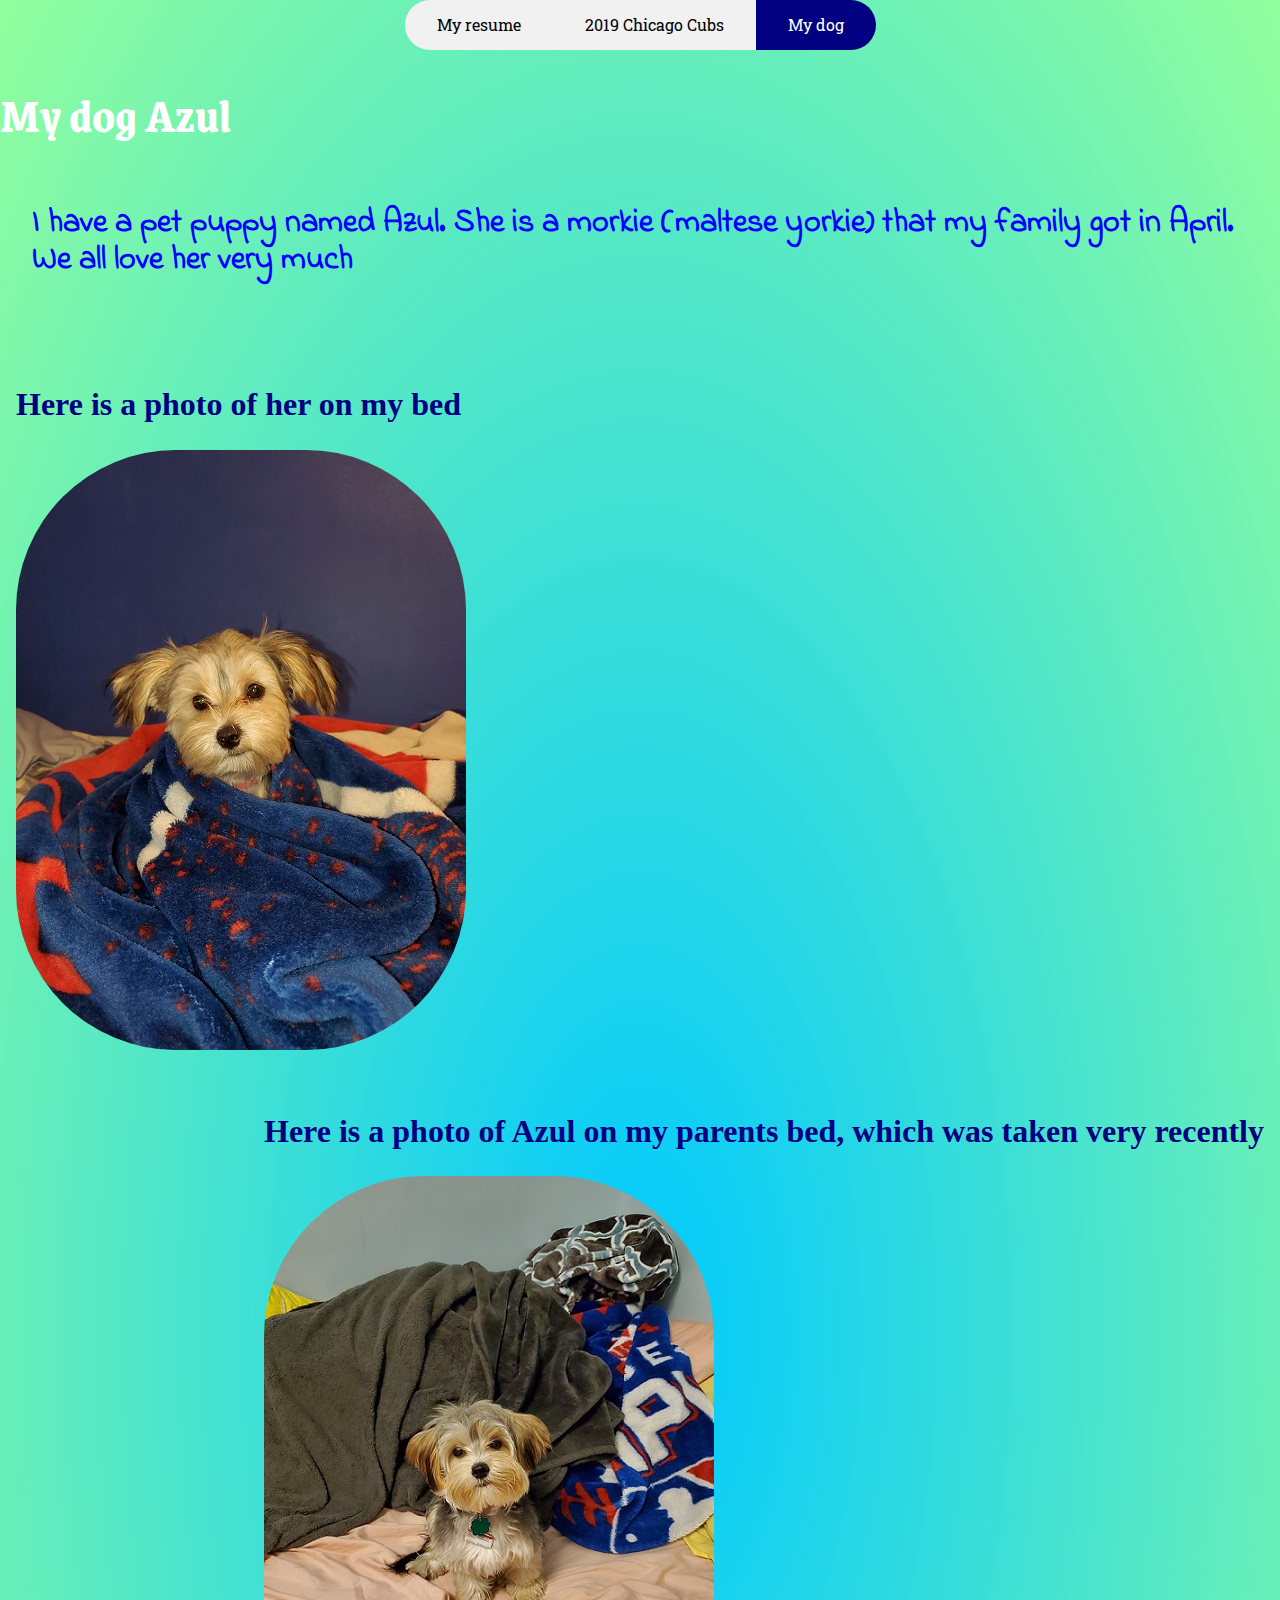
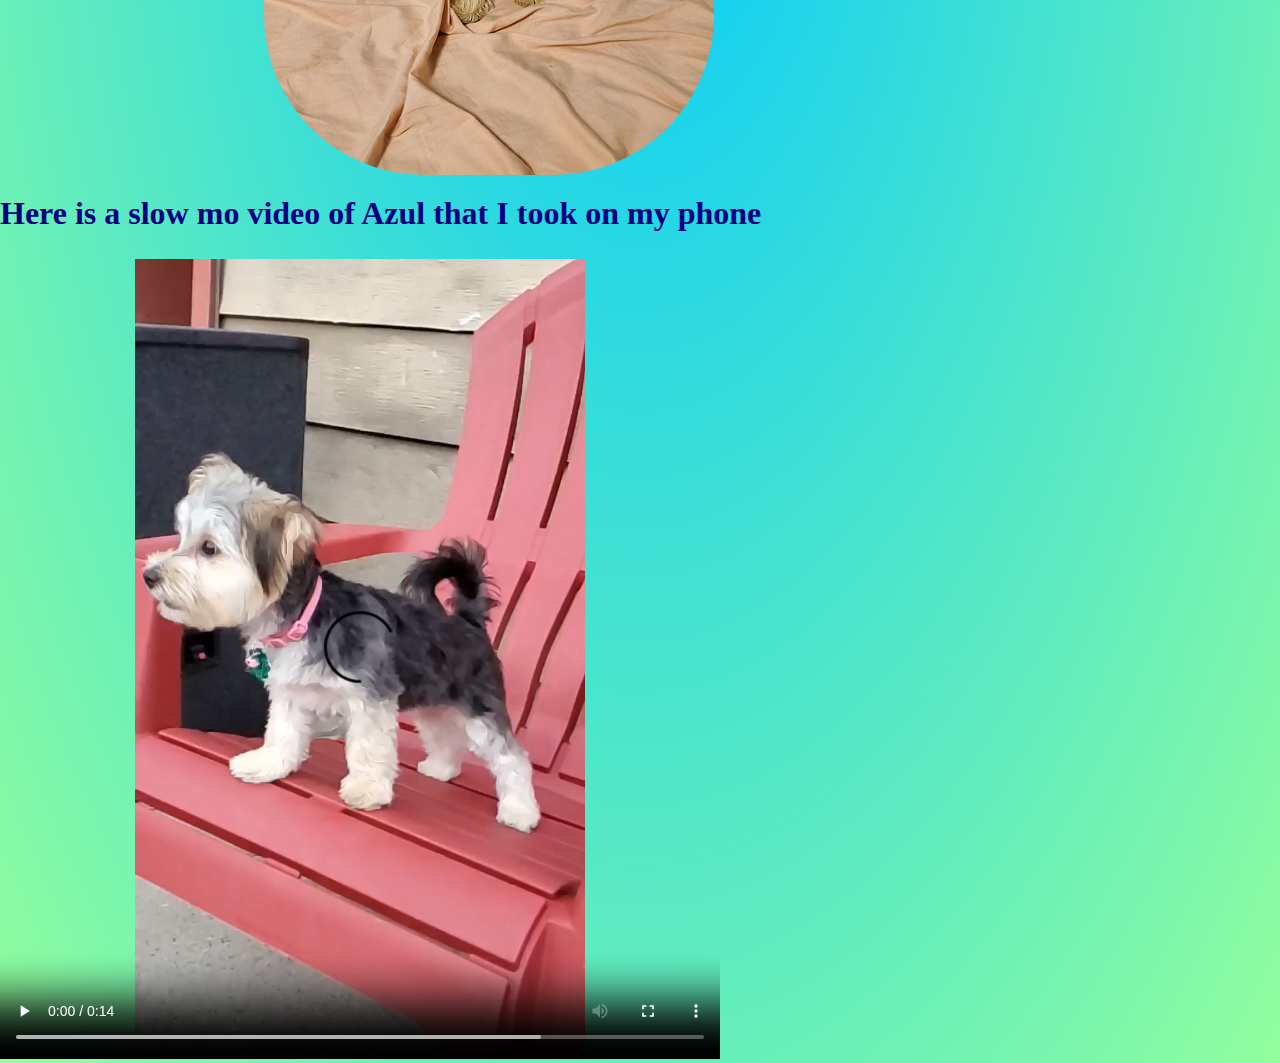
==== commit 8654c130: "formatted the files" ====
--- a/azul_page.html
+++ b/azul_page.html
@@ -21,12 +21,12 @@
       <img class="bed" src="media/azul2.jpg" alt="Azul on bed">
     </div>
     <div id="parentsBed">
-    <h2>Here is a photo of Azul on my parents bed, which was taken very recently</h2>
-    <img class="bed" src="media/azul1.jpg" alt="Azul on parent's bed">
+      <h2>Here is a photo of Azul on my parents bed, which was taken very recently</h2>
+      <img class="bed" src="media/azul1.jpg" alt="Azul on parent's bed">
     </div>
     <h2>Here is a slow mo video of Azul that I took on my phone</h2>
     <video class="chair" width="720" height="1280" controls>
       <source src="media/azulVideo.mp4" type="video/mp4">
     </video>
   </body>
- </html>
+</html>--- a/css/style.css
+++ b/css/style.css
@@ -1,39 +1,46 @@
 /*Stuff for all 5 pages*/
+
 @import url('https://fonts.googleapis.com/css?family=Grenze&display=swap');
 @import url('https://fonts.googleapis.com/css?family=Roboto+Slab&display=swap');
 @import url('https://fonts.googleapis.com/css?family=Indie+Flower&display=swap');
-
 #main {
   position: relative;
   top: 0;
   left: 0;
 }
+
 body {
   background: radial-gradient(#00C9FF 0%, #92FE9D 100%);
 }
+
 h1 {
-	font-family: 'Grenze', serif;
+  font-family: 'Grenze', serif;
   color: white;
   font-size: 3em;
 }
+
 h2 {
-  color: rgb(0,0,128);
+  color: rgb(0, 0, 128);
   font-size: 2em;
   clear: both;
 }
+
 h3 {
-  color: rgb(178,34,34);
+  color: rgb(178, 34, 34);
   font-style: italic;
   font-size: 1.5em
 }
+
 p {
-	font-family: "Bookman Old Style";
+  font-family: "Bookman Old Style";
   font-size: 100%;
   font-weight: bold;
 }
+
 nav#nav_bar {
   text-align: center;
 }
+
 nav#nav_bar ul {
   list-style-type: none;
   margin: 0;
@@ -42,53 +49,63 @@
   display: inline-block;
   border-radius: 10em;
 }
+
 nav#nav_bar ul li {
   float: left;
   position: relative;
   background-color: #f1f1f1;
 }
+
 nav#nav_bar ul li a {
   display: block;
   color: #000;
   padding: 1em 2em;
   text-align: center;
   text-decoration: none;
-  font-family: 'Roboto Slab', serif; 
+  font-family: 'Roboto Slab', serif;
 }
+
 nav#nav_bar ul li a.active {
-  background-color: rgb(0,0,128);
-  color: white;
-}
-nav#nav_bar ul li a:hover:not(.active) {
-  background-color: rgb(255,0,0);
+  background-color: rgb(0, 0, 128);
   color: white;
 }
 
+nav#nav_bar ul li a:hover:not(.active) {
+  background-color: rgb(255, 0, 0);
+  color: white;
+}
+
+
 /*Stuff for index.html*/
+
 #body-fixed {
-  background: rgb(30,144,255);
+  background: rgb(30, 144, 255);
   width: 960px;
   margin: 0 auto;
   text-align: center;
 }
+
 #basic-info {
   background: radial-gradient(#1CB5E0 0%, #000851 100%);
   width: 300px;
   margin: 0 auto;
   color: white;
 }
+
 #iit {
   background: radial-gradient(#FC466B 0%, #3F5EFB 100%);
   width: 300px;
   margin: 0 auto;
   color: white;
 }
+
 p.laneTech {
   background: linear-gradient(90deg, #9ebd13 0%, #008552 100%);
   width: 300px;
   text-align: center;
   margin: 0 auto;
 }
+
 #work {
   color: black;
   font-family: 'Times New Roman', Times, serif;
@@ -99,7 +116,8 @@
   width: 300px;
   margin: 0 auto;
 }
-#skills{
+
+#skills {
   color: black;
   font-family: 'Times New Roman', Times, serif;
   font-size: 15px;
@@ -110,48 +128,60 @@
   margin: 0 auto;
 }
 
+
 /* stuff for cubs_page.html */
+
 #body-fluid {
   width: 100%;
   height: 100%;
   background-image: url(../media/cubs_b.jpg);
   background-position: center;
   background-size: cover;
-  
 }
+
 img.cubsLogo {
   border-radius: 50%;
   float: right;
 }
+
 #record {
   font-family: 'Grenze', serif;
   color: aqua;
   font-size: 2em;
 }
+
 h2.lineup {
   color: rgb(255, 0, 0);
   font-size: 2em;
 }
+
 #lineup {
   color: white;
 }
+
+
 /* stuff for azul_page.html */
+
 #tonyBed {
   float: left;
   padding: 1em;
 }
+
 img.bed {
   border-radius: 10em;
 }
+
 #parentsBed {
   float: right;
   padding: 1em;
 }
+
 video.chair {
   height: 50em;
   max-width: 100%;
   max-height: 100%;
 }
+
 p.dog {
   font-family: 'Indie Flower', cursive;
   font-size: 2em;
